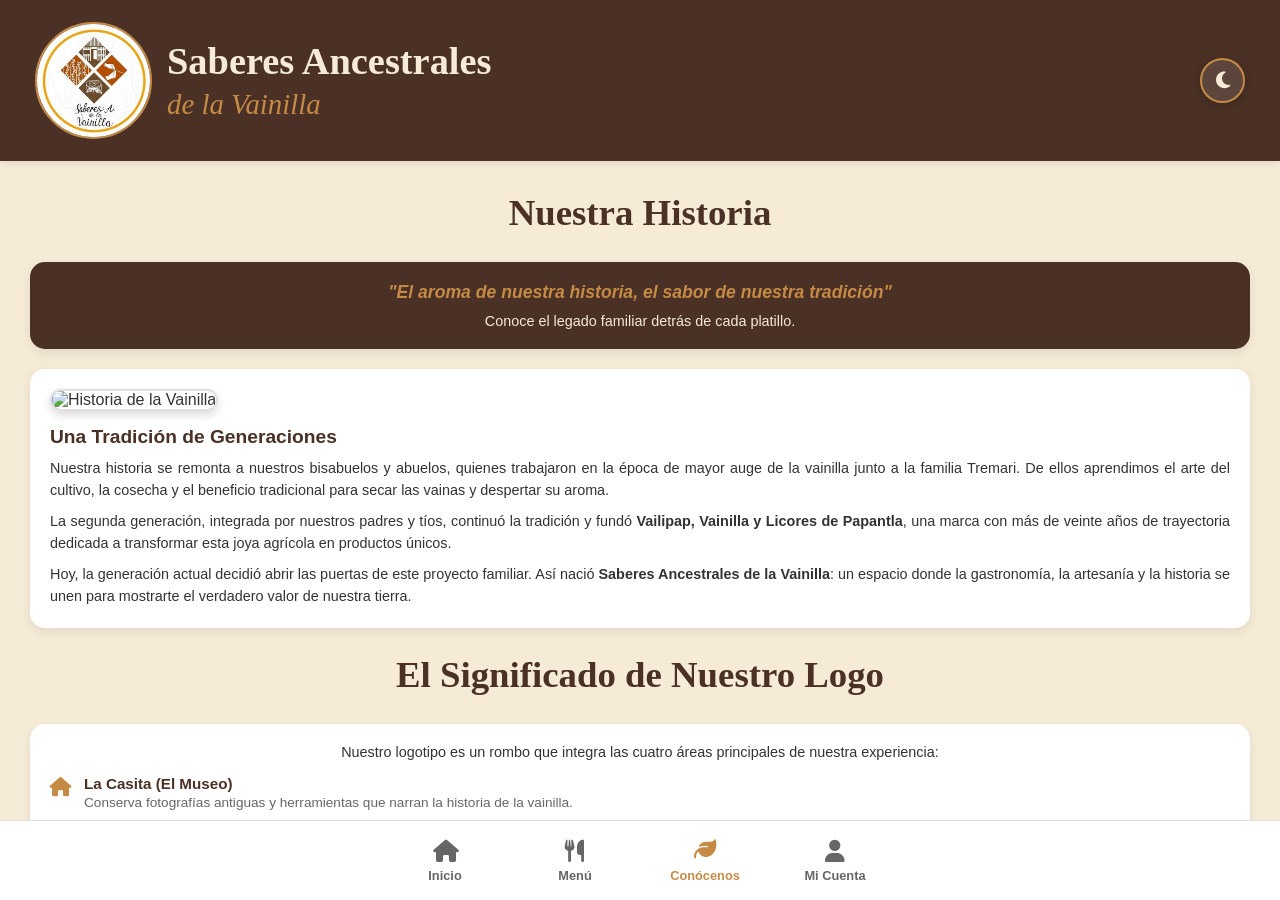
==== conocenos.html @ 45b3c68e "Update conocenos.html" ====
<!DOCTYPE html>
<html lang="es">
<head>
    <meta charset="UTF-8">
    <meta name="viewport" content="width=device-width, initial-scale=1.0, maximum-scale=1.0, user-scalable=no">
    <title>Conócenos - Saberes App</title>
    <link rel="stylesheet" href="styles.css">
    <link rel="stylesheet" href="https://cdnjs.cloudflare.com/ajax/libs/font-awesome/6.4.0/css/all.min.css">
    <style>
        /* Estilo rápido para darle sombra y mejor visibilidad a las fotos */
        .img-conocenos {
            width: 100%;
            object-fit: cover;
            border-radius: 12px;
            margin-bottom: 15px;
            box-shadow: 0 4px 10px rgba(0,0,0,0.15); /* Sombra para que resalte */
            border: 2px solid var(--border-color);
        }
    </style>
</head>
<body>
    <div class="app-container">
        <!-- CABECERA -->
        <header class="app-header">
            <div class="logo-area" onclick="window.location.href='index.html'">
                <img src="logo.png" alt="Logo" onerror="this.src='https://via.placeholder.com/75/C58B45/FFFFFF?text=S'">
                <div class="logo-texto">
                    <span class="logo-nombre">Saberes Ancestrales</span>
                    <span class="logo-slogan">de la Vainilla</span>
                </div>
            </div>
            <div class="header-actions">
                <button class="icon-btn" onclick="toggleTheme()" id="theme-btn"><i class="fa-solid fa-moon"></i></button>
            </div>
        </header>

        <!-- CONTENIDO -->
        <main class="app-content">
            <h2 class="section-title">Nuestra Historia</h2>
            
            <!-- SECCIÓN 1: INTRO Y SLOGAN -->
            <div class="info-card" style="margin-bottom: 20px; text-align: center; background: var(--cafe); color: var(--crema);">
                <h3 style="color: var(--dorado); font-style: italic; font-size: 1.1rem; margin-bottom: 10px;">"El aroma de nuestra historia, el sabor de nuestra tradición"</h3>
                <p style="font-size: 0.9rem;">Conoce el legado familiar detrás de cada platillo.</p>
            </div>

            <!-- SECCIÓN 2: HISTORIA FAMILIAR -->
            <div class="info-card" style="margin-bottom: 20px;">
                <!-- Imagen un poco más alta (200px) y con sombra -->
                <img src="https://encrypted-tbn0.gstatic.com/images?q=tbn:ANd9GcQwzfvdLH1TzBTT8ViwcJU6wkN2vRgZNaHvNCVM7sRlFg&s=10" alt="Historia de la Vainilla" class="img-conocenos" style="height: 200px;">
                <h3 style="font-size: 1.2rem;">Una Tradición de Generaciones</h3>
                <p style="margin-bottom: 10px; text-align: justify; font-size: 0.9rem; line-height: 1.5;">Nuestra historia se remonta a nuestros bisabuelos y abuelos, quienes trabajaron en la época de mayor auge de la vainilla junto a la familia Tremari. De ellos aprendimos el arte del cultivo, la cosecha y el beneficio tradicional para secar las vainas y despertar su aroma.</p>
                <p style="margin-bottom: 10px; text-align: justify; font-size: 0.9rem; line-height: 1.5;">La segunda generación, integrada por nuestros padres y tíos, continuó la tradición y fundó <strong>Vailipap, Vainilla y Licores de Papantla</strong>, una marca con más de veinte años de trayectoria dedicada a transformar esta joya agrícola en productos únicos.</p>
                <p style="text-align: justify; font-size: 0.9rem; line-height: 1.5;">Hoy, la generación actual decidió abrir las puertas de este proyecto familiar. Así nació <strong>Saberes Ancestrales de la Vainilla</strong>: un espacio donde la gastronomía, la artesanía y la historia se unen para mostrarte el verdadero valor de nuestra tierra.</p>
            </div>

            <!-- SECCIÓN 3: SIGNIFICADO DEL LOGO -->
            <h2 class="section-title" style="margin-top: 25px;">El Significado de Nuestro Logo</h2>
            <div class="info-card" style="margin-bottom: 25px;">
                <p style="margin-bottom: 15px; text-align: center; font-size: 0.9rem;">Nuestro logotipo es un rombo que integra las cuatro áreas principales de nuestra experiencia:</p>
                
                <div style="display: flex; align-items: flex-start; gap: 12px; margin-bottom: 15px;">
                    <i class="fa-solid fa-house" style="color: var(--dorado); font-size: 1.2rem; margin-top: 3px;"></i>
                    <div>
                        <strong style="color: var(--cafe); font-size: 0.95rem;">La Casita (El Museo)</strong>
                        <p style="font-size: 0.85rem; color: var(--texto-muted); line-height: 1.4;">Conserva fotografías antiguas y herramientas que narran la historia de la vainilla.</p>
                    </div>
                </div>

                <div style="display: flex; align-items: flex-start; gap: 12px; margin-bottom: 15px;">
                    <i class="fa-solid fa-hands" style="color: var(--dorado); font-size: 1.2rem; margin-top: 3px;"></i>
                    <div>
                        <strong style="color: var(--cafe); font-size: 0.95rem;">Las Manos (Los Talleres)</strong>
                        <p style="font-size: 0.85rem; color: var(--texto-muted); line-height: 1.4;">Representan el trabajo artesanal y la transmisión de conocimientos.</p>
                    </div>
                </div>

                <div style="display: flex; align-items: flex-start; gap: 12px; margin-bottom: 15px;">
                    <i class="fa-solid fa-fire" style="color: var(--dorado); font-size: 1.2rem; margin-top: 3px;"></i>
                    <div>
                        <strong style="color: var(--cafe); font-size: 0.95rem;">El Fogón (La Cocina)</strong>
                        <p style="font-size: 0.85rem; color: var(--texto-muted); line-height: 1.4;">Simboliza la unión de la gastronomía y la tradición.</p>
                    </div>
                </div>

                <div style="display: flex; align-items: flex-start; gap: 12px;">
                    <i class="fa-solid fa-leaf" style="color: var(--dorado); font-size: 1.2rem; margin-top: 3px;"></i>
                    <div>
                        <strong style="color: var(--cafe); font-size: 0.95rem;">Las Guías (Los Sembradíos)</strong>
                        <p style="font-size: 0.85rem; color: var(--texto-muted); line-height: 1.4;">El origen de todo: el cultivo y los conocimientos agrícolas heredados.</p>
                    </div>
                </div>
            </div>

            <!-- SECCIÓN 4: SUCURSALES Y MAPAS -->
            <h2 class="section-title" style="margin-top: 25px;">Visítanos</h2>
            <p style="text-align: center; margin-bottom: 20px; font-size: 0.9rem; color: var(--texto-muted);">Toca el botón para ver la ubicación exacta en Google Maps.</p>

            <!-- Sucursal 1: Centro Turístico -->
            <div class="info-card" style="margin-bottom: 20px; border-left: 5px solid var(--dorado); padding: 15px;">
                <h3 style="font-size: 1.1rem; margin-bottom: 10px;"><i class="fa-solid fa-tree" style="color: var(--verde);"></i> Centro Turístico</h3>
                <!-- Imagen más alta (160px) -->
                <img src="https://img.restaurantguru.com/r085-design-Centro-Turistico-Saberes-Ancestrales-de-la-Vainilla-2022-09.jpg" alt="Centro Turístico" class="img-conocenos" style="height: 160px;">
                <p style="margin: 0 0 15px 0; font-size: 0.85rem; line-height: 1.4;">Aquí encontrarás los sembradíos demostrativos, el museo histórico, los talleres artesanales y un hermoso mirador.</p>
                
                <a href="https://maps.app.goo.gl/7oVFk2wfuPodurtj6" target="_blank" rel="noopener noreferrer" class="btn btn-primary full-width" style="text-decoration: none; display: flex; justify-content: center; align-items: center; gap: 8px; font-size: 0.9rem; padding: 10px;">
                    <i class="fa-solid fa-location-dot"></i> Abrir en Google Maps
                </a>
            </div>

            <!-- Sucursal 2: Restaurante -->
            <div class="info-card" style="margin-bottom: 20px; border-left: 5px solid var(--dorado); padding: 15px;">
                <h3 style="font-size: 1.1rem; margin-bottom: 10px;"><i class="fa-solid fa-utensils" style="color: var(--dorado);"></i> Restaurante</h3>
                <!-- Imagen más alta (160px) -->
                <img src="https://encrypted-tbn0.gstatic.com/images?q=tbn:ANd9GcS_yNnZ3Bwen6vySOdE4tG2aaPSbmkBBdI9GcRNLlF7XfSuHzixDFV2ieHK&s=10" alt="Restaurante" class="img-conocenos" style="height: 160px;">
                <p style="margin: 0 0 15px 0; font-size: 0.85rem; line-height: 1.4;">El lugar perfecto para disfrutar de nuestra gastronomía tradicional elaborada con la vainilla que cultivamos en casa.</p>
                
                <a href="https://maps.app.goo.gl/7oVFk2wfuPodurtj6" target="_blank" rel="noopener noreferrer" class="btn btn-secondary full-width" style="text-decoration: none; display: flex; justify-content: center; align-items: center; gap: 8px; font-size: 0.9rem; padding: 10px;">
                    <i class="fa-solid fa-map-location-dot"></i> Abrir en Google Maps
                </a>
            </div>

        </main>

        <!-- NAVEGACIÓN INFERIOR -->
        <nav class="bottom-nav">
            <a href="index.html" class="nav-item"><span class="icon"><i class="fa-solid fa-house"></i></span><span class="label">Inicio</span></a>
            <a href="menu.html" class="nav-item"><span class="icon"><i class="fa-solid fa-utensils"></i></span><span class="label">Menú</span></a>
            <a href="conocenos.html" class="nav-item active"><span class="icon"><i class="fa-solid fa-leaf"></i></span><span class="label">Conócenos</span></a>
            <a href="login.html" class="nav-item"><span class="icon"><i class="fa-solid fa-user"></i></span><span class="label">Mi Cuenta</span></a>
        </nav>
    </div>
    
    <script src="app.js"></script>
</body>
</html>
---- styles.css ----
/* =========================================
   RESTAURANTE APP — ESTILOS RESPONSIVOS
   Compatible: Celular / Tablet / Laptop / PC
   ========================================= */

/* =========================================
   1. VARIABLES
   ========================================= */
:root {
    /* ---------- 🎨 COLORES ---------- */
    --bg-body:      #e5e5e5;
    --bg-app:       #F5EBD7;
    --bg-card:      #FFFFFF;
    --texto-main:   #333333;
    --texto-muted:  #666666;
    --cafe:         #4A3025;
    --crema:        #F5EBD7;
    --verde:        #7A8B52;
    --dorado:       #C58B45;
    --border-color: #e0e0e0;
    --shadow:       0 4px 12px rgba(0,0,0,0.08);

    /* =========================================
       🖼️ TAMAÑOS DEL LOGO (+150%)
       ========================================= */
    --logo-celular:         75px;  
    --logo-tablet:          98px;  
    --logo-laptop:          117px; 
    --logo-pantalla-grande: 135px; 

    /* ---------- 📏 MEDIDAS GLOBALES ---------- */
    --app-padding:   20px;
    --nav-height:    70px;
    --radius:        15px;
    --radius-grande: 20px;
}

body.dark-mode {
    /* Fondo general de la app: Un café casi negro, muy elegante */
    --bg-app:       #12100E; 
    
    /* Fondo de las tarjetas y modales: Café oscuro para resaltar */
    --bg-card:      #1F1916; 
    
    /* Texto principal: El color crema de tu marca para que resalte perfecto */
    --texto-main:   #F5EBD7; 
    
    /* Texto secundario (descripciones, textos pequeños): Un tono más apagado pero visible */
    --texto-muted:  #A39A91; 
    
    /* Cabecera superior y botones: Café oscuro */
    --cafe:         #2D211A; 
    
    /* Texto de la cabecera (Logo, Slogan, Iconos): Crema brillante para que se lea perfecto */
    --crema:        #F5EBD7; 
    
    /* Bordes: Sutilmente oscuros */
    --border-color: #3A2F29; 
    
    /* Sombra: Más pronunciada para dar profundidad en modo oscuro */
    --shadow:       0 4px 12px rgba(0,0,0,0.5);
}

/* =========================================
   2. RESET Y ESTRUCTURA
   ========================================= */
* {
    margin: 0;
    padding: 0;
    box-sizing: border-box;
    font-family: -apple-system, BlinkMacSystemFont, 'Segoe UI', Roboto, sans-serif;
    -webkit-tap-highlight-color: transparent;
}

html { height: 100%; }

body {
    background-color: var(--bg-body);
    display: flex;
    justify-content: center;
    height: 100vh;
    height: 100dvh;
    overflow: hidden;
    transition: background-color 0.3s;
}

.app-container {
    width: 100%;
    max-width: 100%;
    height: 100%;
    background-color: var(--bg-app);
    display: flex;
    flex-direction: column;
    position: relative;
    color: var(--texto-main);
    transition: background-color 0.3s, color 0.3s;
}

/* =========================================
   3. CABECERA (APP BAR)
   ========================================= */
.app-header {
    display: flex;
    justify-content: space-between;
    align-items: center;
    padding: 15px 20px;
    background-color: var(--cafe);
    color: var(--crema);
    z-index: 10;
    box-shadow: 0 2px 8px rgba(0,0,0,0.1);
}

.logo-area {
    display: flex;
    align-items: center;
    gap: 15px;
    cursor: pointer;
}

.logo-area img {
    width:  var(--logo-celular);
    height: var(--logo-celular);
    border-radius: 50%;
    border: 2px solid var(--dorado);
    background: white;
    object-fit: cover;
    transition: width 0.3s ease, height 0.3s ease;
}

/* =========================================
   TEXTO DEL LOGO AL 120% (Corregido)
   ========================================= */
.logo-nombre {
    font-family: Georgia, serif;
    font-size: 1.68rem !important; /* Aumento del 120% */
    font-weight: bold !important;
    color: var(--crema) !important;
    line-height: 1.1 !important;
    display: block !important;
}

.logo-slogan {
    font-family: Georgia, serif;
    font-style: italic;
    font-size: 1.2rem !important; /* Aumento del 120% */
    color: var(--dorado) !important;
    margin-top: 5px;
    display: block !important;
}

/* Ajustes para pantallas grandes (PC) */
@media (min-width: 1024px) {
    .logo-nombre { font-size: 2.4rem !important; } 
    .logo-slogan { font-size: 1.8rem !important; }
}
/* =========================================
   4. CONTENIDO
   ========================================= */
.app-content {
    flex: 1;
    overflow-y: auto;
    overflow-x: hidden;
    padding: var(--app-padding);
    padding-bottom: calc(var(--nav-height) + 20px);
    -webkit-overflow-scrolling: touch;
    overscroll-behavior: contain;
}

.section-title {
    font-family: Georgia, serif;
    font-size: 1.8rem;
    margin-bottom: 20px;
    color: var(--cafe);
    text-align: center;
}

/* =========================================
   5. HERO (INICIO) - IMAGEN CORREGIDA
   ========================================= */
.hero-app {
    background-image:
        linear-gradient(rgba(74, 48, 37, 0.9), rgba(74, 48, 37, 0.9)),
        url('https://jardindelzen.com/wp-content/uploads/2016/12/vainilla-1024x768.jpg'); /* URL corregida sin espacios */
    background-size: cover;
    background-position: center;
    border-radius: var(--radius-grande);
    padding: 40px 20px;
    text-align: center;
    color: white;
    margin-bottom: 20px;
}

.hero-app h1 {
    font-family: Georgia, serif;
    font-size: 1.6rem;
    margin-bottom: 10px;
    color: var(--crema);
}

.hero-app p { color: var(--dorado); margin-bottom: 20px; font-size: 0.95rem; }

.info-card {
    background: var(--bg-card);
    padding: 20px;
    border-radius: var(--radius);
    box-shadow: var(--shadow);
}
.info-card h3 { color: var(--cafe); margin-bottom: 10px; }

/* =========================================
   6. MENÚ Y TARJETAS
   ========================================= */
.filtros-scroll {
    display: flex;
    gap: 10px;
    overflow-x: auto;
    padding-bottom: 15px;
    margin-bottom: 15px;
    scrollbar-width: none;
}
.filtros-scroll::-webkit-scrollbar { display: none; }

.chip {
    padding: 8px 16px;
    border-radius: 20px;
    border: 1px solid var(--border-color);
    background: var(--bg-card);
    color: var(--texto-main);
    font-weight: 600;
    white-space: nowrap;
    cursor: pointer;
    transition: 0.2s;
}
.chip.active { background: var(--dorado); color: #000; border-color: var(--dorado); }

.grid-menu { display: grid; grid-template-columns: 1fr; gap: 15px; }

.card-food {
    background: var(--bg-card);
    border-radius: var(--radius);
    overflow: hidden;
    box-shadow: var(--shadow);
    display: flex;
    flex-direction: column;
    transition: transform 0.25s ease, box-shadow 0.25s ease;
}
.card-food:hover { transform: translateY(-4px); box-shadow: 0 12px 24px rgba(0,0,0,0.12); }
.card-food img { width: 100%; height: 160px; object-fit: cover; }
.card-food-body { padding: 15px; }
.card-food-body h3 { font-size: 1.1rem; margin-bottom: 5px; color: var(--cafe); }
.card-food-body p { font-size: 0.85rem; color: var(--texto-muted); margin-bottom: 10px; }
.card-food-price { font-weight: bold; color: var(--verde); font-size: 1.2rem; margin-bottom: 10px; display: block; }

.add-btn {
    width: 100%;
    padding: 10px;
    background: var(--cafe);
    color: var(--bg-app);
    border: none;
    border-radius: 10px;
    font-weight: bold;
    cursor: pointer;
    transition: 0.2s;
}
.add-btn:active { transform: scale(0.95); }

/* =========================================
   7. BOTÓN FLOTANTE
   ========================================= */
.floating-cart-btn {
    position: absolute;
    bottom: calc(var(--nav-height) + 10px);
    right: 20px;
    background: var(--dorado);
    color: #000;
    border: none;
    width: 60px;
    height: 60px;
    border-radius: 50%;
    font-size: 1.5rem;
    box-shadow: 0 4px 15px rgba(197, 139, 69, 0.4);
    cursor: pointer;
    display: flex;
    justify-content: center;
    align-items: center;
    z-index: 100;
    transition: 0.2s;
}
.floating-cart-btn:active { transform: scale(0.9); }
.floating-cart-btn span {
    position: absolute;
    top: -5px;
    right: -5px;
    background: red;
    color: white;
    font-size: 0.8rem;
    width: 22px;
    height: 22px;
    border-radius: 50%;
    display: flex;
    justify-content: center;
    align-items: center;
    font-weight: bold;
}

/* =========================================
   8. FORMULARIOS
   ========================================= */
.form-app {
    background: var(--bg-card);
    padding: 20px;
    border-radius: var(--radius);
    box-shadow: var(--shadow);
}

.input-group { margin-bottom: 15px; }
.input-group label { display: block; margin-bottom: 5px; font-size: 0.9rem; font-weight: 600; color: var(--cafe); }

.input-group input, .input-group select, .input-group textarea {
    width: 100%;
    padding: 12px;
    border: 1px solid var(--border-color);
    border-radius: 10px;
    background: var(--bg-app);
    color: var(--texto-main);
    font-size: 1rem;
    outline: none;
    transition: border 0.2s;
}
.input-group input:focus { border-color: var(--dorado); }

.row { display: flex; gap: 10px; }
.row .input-group { flex: 1; }

/* =========================================
   9. BOTONES GENERALES
   ========================================= */
.btn {
    padding: 12px 20px;
    border-radius: 30px;
    border: none;
    font-weight: bold;
    font-size: 1rem;
    cursor: pointer;
    transition: 0.2s;
    text-align: center;
}
.btn-primary { background: var(--dorado); color: #000; }
.btn-secondary { background: var(--verde); color: white; }
.full-width { width: 100%; }
.mt-10 { margin-top: 10px; }
.btn:active { transform: scale(0.95); }

/* =========================================
   10. NAVEGACIÓN INFERIOR
   ========================================= */
.bottom-nav {
    position: absolute;
    bottom: 0;
    width: 100%;
    background: var(--bg-card);
    display: flex;
    justify-content: space-around;
    align-items: center;
    padding: 10px 0;
    border-top: 1px solid var(--border-color);
    z-index: 10;
    min-height: var(--nav-height);
}

.nav-item {
    background: none;
    border: none;
    display: flex;
    flex-direction: column;
    align-items: center;
    color: var(--texto-muted);
    cursor: pointer;
    transition: 0.2s;
    width: 25%;
    text-decoration: none;
}
.nav-item .icon { font-size: 1.3rem; margin-bottom: 3px; }
.nav-item .label { font-size: 0.75rem; font-weight: 600; }
.nav-item.active { color: var(--dorado); }
.nav-item.active .icon { transform: translateY(-2px); }

/* =========================================
   11. MODALES
   ========================================= */
.modal-overlay {
    position: absolute;
    top: 0;
    left: 0;
    width: 100%;
    height: 100%;
    background: rgba(0,0,0,0.6);
    display: flex;
    justify-content: center;
    align-items: flex-end;
    z-index: 1000;
    opacity: 1;
    transition: opacity 0.3s;
}
.modal-overlay.hidden { opacity: 0; pointer-events: none; }

.modal-content {
    background: var(--bg-card);
    width: 100%;
    padding: 25px;
    border-radius: 20px 20px 0 0;
    max-height: 85%;
    overflow-y: auto;
    box-shadow: 0 -5px 20px rgba(0,0,0,0.2);
    transform: translateY(0);
    transition: transform 0.3s;
}
.modal-overlay.hidden .modal-content { transform: translateY(100%); }
.modal-content h3 { margin-bottom: 15px; color: var(--cafe); }
.hidden { display: none !important; }

/* =========================================
   12. ALERTAS
   ========================================= */
.alerta {
    padding: 15px;
    border-radius: 10px;
    margin-bottom: 15px;
    text-align: center;
    font-weight: bold;
    font-size: 0.9rem;
}
.alerta.success { background: #d4edda; color: #155724; }
.alerta.error   { background: #f8d7da; color: #721c24; }

/* =========================================
   13. CARRITO
   ========================================= */
.cart-items-list { margin-bottom: 15px; max-height: 250px; overflow-y: auto; }

.cart-item {
    display: flex;
    flex-direction: column;
    border-bottom: 1px solid var(--border-color);
    padding: 12px 0;
}
.cart-item:last-child { border-bottom: none; }

.cart-item-info {
    display: flex;
    justify-content: space-between;
    margin-bottom: 8px;
    font-size: 0.95rem;
    color: var(--texto-main);
    font-weight: 500;
}

.cart-item-controls { display: flex; align-items: center; gap: 10px; }

.qty-btn {
    background: var(--bg-app);
    border: 1px solid var(--border-color);
    color: var(--texto-main);
    width: 32px;
    height: 32px;
    border-radius: 8px;
    font-size: 0.9rem;
    font-weight: bold;
    cursor: pointer;
    display: flex;
    justify-content: center;
    align-items: center;
    transition: all 0.2s;
}
.qty-btn:active { background: var(--dorado); transform: scale(0.9); }

.qty-number { font-weight: bold; width: 24px; text-align: center; color: var(--cafe); }

.delete-btn {
    background: none;
    border: none;
    font-size: 1.1rem;
    cursor: pointer;
    margin-left: auto;
    opacity: 0.7;
    transition: opacity 0.2s;
    color: var(--texto-muted);
}
.delete-btn:hover, .delete-btn:active { opacity: 1; color: #ff4d4d; }

.btn-added { background-color: var(--verde) !important; color: white !important; }

/* =========================================
   14. PERSONALIZACIÓN
   ========================================= */
.custom-options-container { margin-bottom: 20px; }
.custom-group {
    margin-bottom: 15px;
    background: var(--bg-app);
    padding: 10px;
    border-radius: 10px;
}
.custom-group p { margin-bottom: 10px; font-size: 0.95rem; color: var(--cafe); }

.radio-label {
    display: flex;
    align-items: center;
    gap: 10px;
    margin-bottom: 8px;
    font-size: 0.9rem;
    cursor: pointer;
}
.radio-label input { accent-color: var(--dorado); width: 18px; height: 18px; }

/* =========================================
   15. CHECKOUT Y PDF
   ========================================= */
#auth-guest .btn { width: auto; padding: 10px 15px; font-size: 0.9rem; }
#auth-guest form { margin-top: 20px; }

.payment-select {
    width: 100%;
    padding: 12px;
    border-radius: 10px;
    border: 1px solid var(--border-color);
    background: var(--bg-app);
    color: var(--texto-main);
    font-size: 1rem;
    margin-bottom: 15px;
    outline: none;
}

#payment-step-card h3 { margin-bottom: 15px; color: var(--cafe); font-size: 1.2rem; }
#payment-step-card input { background: var(--bg-app); border: 1px solid var(--border-color); color: var(--texto-main); }
#ticket-modal .modal-content { text-align: center; }

#ticket-pdf-area { font-family: Arial, sans-serif; background: white; color: black; }
#ticket-pdf-area h2 { font-family: Georgia, serif; margin-bottom: 10px; }
#ticket-pdf-area p { margin: 5px 0; font-size: 14px; }
#ticket-pdf-area hr { border-top: 1px dashed #000; }
#ticket-items p { margin: 2px 0; font-size: 12px; }

body.dark-mode .icon-btn i { color: var(--dorado); }

/* =========================================
   16. 📱 TABLET (Ajustes de 150%)
   ========================================= */
@media (min-width: 600px) {
    :root { --app-padding: 25px; --nav-height: 75px; }
    
    .logo-area img { width: var(--logo-tablet); height: var(--logo-tablet); }
    .logo-texto span:first-child { font-size: 2.8rem; } /* 150% más en tablet */
    .logo-slogan { font-size: 1.8rem; }
    .app-header { padding: 18px 25px; min-height: 125px; }
    
    .grid-menu { grid-template-columns: repeat(2, 1fr); gap: 18px; }
    .hero-app { padding: 55px 30px; }
    .hero-app h1 { font-size: 1.9rem; }
    .hero-app p  { font-size: 1rem; }
    .section-title { font-size: 2rem; }
    .bottom-nav { justify-content: center; gap: 50px; padding: 12px 20px; }
    .nav-item { width: auto; min-width: 80px; }
    .nav-item .icon  { font-size: 1.4rem; }
    .nav-item .label { font-size: 0.8rem; }
    .modal-overlay { align-items: center; padding: 20px; }
    .modal-content { max-width: 600px; border-radius: var(--radius-grande); max-height: 90%; }
    .modal-overlay.hidden .modal-content { transform: translateY(20px) scale(0.95); }
}

/* =========================================
   17. 💻 LAPTOP / DESKTOP
   ========================================= */
@media (min-width: 1024px) {
    :root { --app-padding: 30px; --nav-height: 80px; }
    
    .app-container { max-width: 1400px; box-shadow: 0 0 40px rgba(0,0,0,0.15); }
    .logo-area img { width: var(--logo-laptop); height: var(--logo-laptop); }
    .logo-texto span:first-child { font-size: 3.2rem; } /* 150% más en PC */
    .logo-slogan { font-size: 2.2rem; }
    .app-header { padding: 22px 35px; min-height: 155px; }
    
    .grid-menu { grid-template-columns: repeat(3, 1fr); gap: 22px; }
    .hero-app { padding: 70px 50px; border-radius: 24px; }
    .hero-app h1 { font-size: 2.2rem; }
    .hero-app p  { font-size: 1.1rem; }
    .section-title { font-size: 2.3rem; margin-bottom: 28px; }
    .card-food img { height: 180px; }
    .filtros-scroll { justify-content: center; padding-bottom: 20px; }
    .form-app { padding: 30px; }
}

/* =========================================
   18. 🖥️ PANTALLAS MUY GRANDES
   ========================================= */
@media (min-width: 1400px) {
    :root { --app-padding: 40px; }
    
    .logo-area img { width: var(--logo-pantalla-grande); height: var(--logo-pantalla-grande); }
    .logo-texto span:first-child { font-size: 3.8rem; } 
    .logo-slogan { font-size: 2.5rem; }
    .app-header { padding: 24px 45px; min-height: 175px; }
    
    .grid-menu { grid-template-columns: repeat(4, 1fr); }
    .hero-app { padding: 80px 60px; }
    .hero-app h1 { font-size: 2.5rem; }
}

/* =========================================
   19. 📱 CELULARES PEQUEÑOS
   ========================================= */
@media (max-width: 360px) {
    :root { --logo-celular: 65px; --app-padding: 15px; }
    .logo-texto span:first-child { font-size: 1.8rem; } /* Ajuste para que no se rompa */
    .logo-slogan { font-size: 1.2rem; }
    .hero-app h1    { font-size: 1.4rem; }
    .section-title  { font-size: 1.6rem; }
}
/* =========================================
   BOTÓN DE TEMA (ICONO CIRCULAR PROFESIONAL)
   ========================================= */
.icon-btn {
    background: rgba(255, 255, 255, 0.1); /* Fondo sutil translúcido */
    border: 2px solid var(--dorado);      /* Borde dorado de la marca */
    width: 45px;
    height: 45px;
    border-radius: 50%;                   /* Hace que sea un círculo perfecto */
    display: flex;
    justify-content: center;
    align-items: center;
    cursor: pointer;
    color: var(--crema);
    font-size: 1.2rem;                    /* Tamaño del icono */
    transition: all 0.3s ease;
    box-shadow: 0 2px 8px rgba(0,0,0,0.2);
}

/* Efecto al pasar el mouse */
.icon-btn:hover {
    background: var(--dorado);
    color: var(--cafe);
    transform: rotate(20deg) scale(1.1);  /* Gira un poco y crece */
}

/* Efecto al presionar */
.icon-btn:active {
    transform: scale(0.9);
}

/* Cuando está en modo oscuro, el sol se ve dorado */
body.dark-mode .icon-btn {
    background: rgba(197, 139, 69, 0.2);
    color: var(--dorado);
}

body.dark-mode .icon-btn:hover {
    background: var(--dorado);
    color: var(--cafe);
}
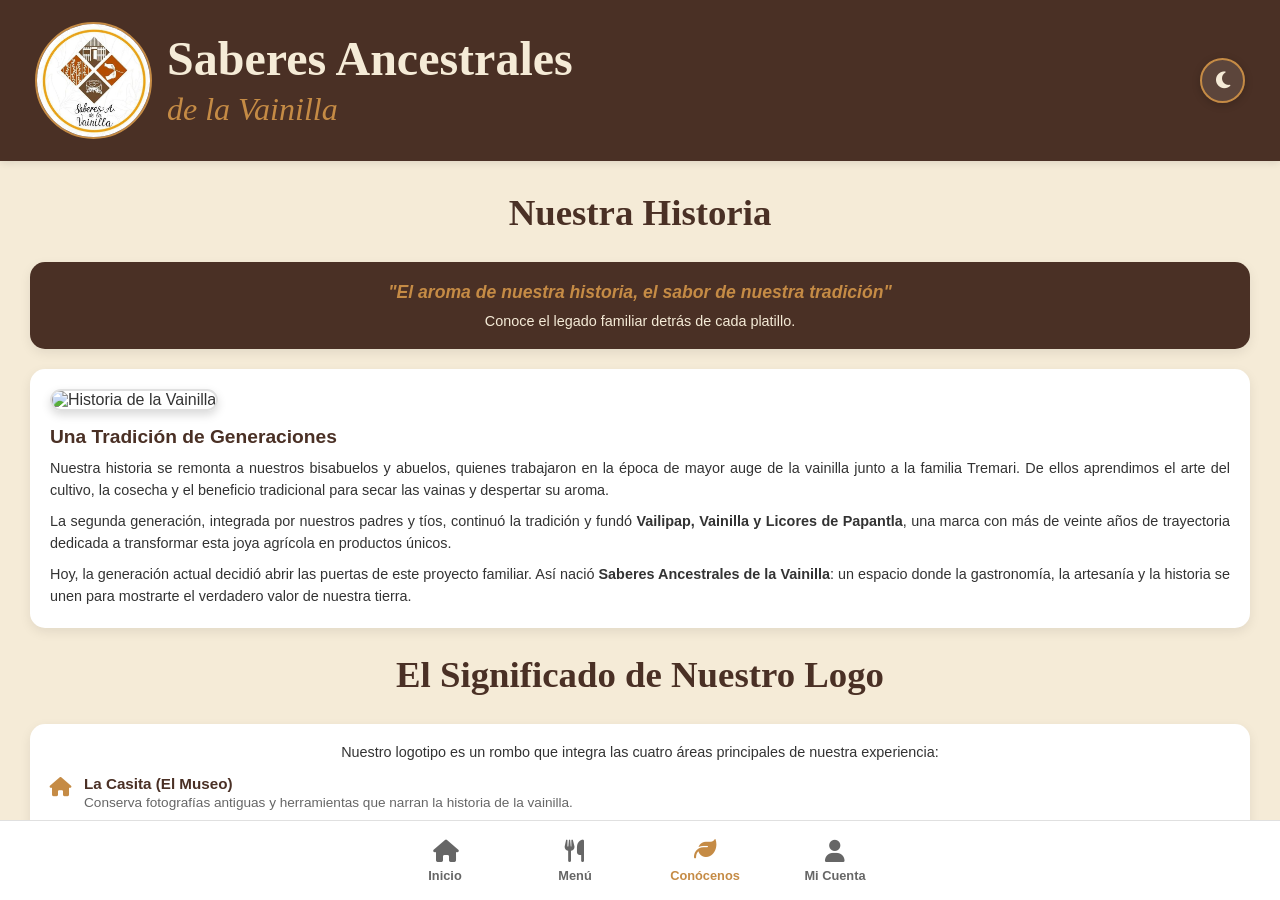
==== commit d7c90c66: "Update conocenos.html" ====
--- a/conocenos.html
+++ b/conocenos.html
@@ -7,20 +7,55 @@
     <link rel="stylesheet" href="styles.css">
     <link rel="stylesheet" href="https://cdnjs.cloudflare.com/ajax/libs/font-awesome/6.4.0/css/all.min.css">
     <style>
-        /* Estilo rápido para darle sombra y mejor visibilidad a las fotos */
         .img-conocenos {
             width: 100%;
             object-fit: cover;
             border-radius: 12px;
             margin-bottom: 15px;
-            box-shadow: 0 4px 10px rgba(0,0,0,0.15); /* Sombra para que resalte */
+            box-shadow: 0 4px 10px rgba(0,0,0,0.15);
             border: 2px solid var(--border-color);
+        }
+        /* Estilos para la lista de contacto */
+        .contact-item {
+            display: flex;
+            align-items: center;
+            text-decoration: none;
+            color: inherit;
+            padding: 15px 0;
+            border-bottom: 1px solid var(--border-color);
+        }
+        .contact-item:last-child {
+            border-bottom: none;
+        }
+        .contact-icon {
+            font-size: 1.5rem;
+            color: var(--cafe);
+            width: 40px;
+            text-align: center;
+        }
+        .contact-info {
+            flex: 1;
+            margin-left: 15px;
+        }
+        .contact-title {
+            display: block;
+            font-size: 1.1rem;
+            color: var(--texto-main);
+            font-weight: 600;
+            margin-bottom: 2px;
+        }
+        .contact-subtitle {
+            color: var(--texto-muted);
+            font-size: 0.95rem;
+        }
+        .contact-arrow {
+            color: var(--texto-muted);
+            font-size: 0.9rem;
         }
     </style>
 </head>
 <body>
     <div class="app-container">
-        <!-- CABECERA -->
         <header class="app-header">
             <div class="logo-area" onclick="window.location.href='index.html'">
                 <img src="logo.png" alt="Logo" onerror="this.src='https://via.placeholder.com/75/C58B45/FFFFFF?text=S'">
@@ -34,7 +69,6 @@
             </div>
         </header>
 
-        <!-- CONTENIDO -->
         <main class="app-content">
             <h2 class="section-title">Nuestra Historia</h2>
             
@@ -46,7 +80,6 @@
 
             <!-- SECCIÓN 2: HISTORIA FAMILIAR -->
             <div class="info-card" style="margin-bottom: 20px;">
-                <!-- Imagen un poco más alta (200px) y con sombra -->
                 <img src="https://encrypted-tbn0.gstatic.com/images?q=tbn:ANd9GcQwzfvdLH1TzBTT8ViwcJU6wkN2vRgZNaHvNCVM7sRlFg&s=10" alt="Historia de la Vainilla" class="img-conocenos" style="height: 200px;">
                 <h3 style="font-size: 1.2rem;">Una Tradición de Generaciones</h3>
                 <p style="margin-bottom: 10px; text-align: justify; font-size: 0.9rem; line-height: 1.5;">Nuestra historia se remonta a nuestros bisabuelos y abuelos, quienes trabajaron en la época de mayor auge de la vainilla junto a la familia Tremari. De ellos aprendimos el arte del cultivo, la cosecha y el beneficio tradicional para secar las vainas y despertar su aroma.</p>
@@ -92,37 +125,90 @@
                 </div>
             </div>
 
-            <!-- SECCIÓN 4: SUCURSALES Y MAPAS -->
+            <!-- SECCIÓN 4: SUCURSALES Y MAPAS (VISÍTANOS) -->
             <h2 class="section-title" style="margin-top: 25px;">Visítanos</h2>
             <p style="text-align: center; margin-bottom: 20px; font-size: 0.9rem; color: var(--texto-muted);">Toca el botón para ver la ubicación exacta en Google Maps.</p>
 
-            <!-- Sucursal 1: Centro Turístico -->
             <div class="info-card" style="margin-bottom: 20px; border-left: 5px solid var(--dorado); padding: 15px;">
                 <h3 style="font-size: 1.1rem; margin-bottom: 10px;"><i class="fa-solid fa-tree" style="color: var(--verde);"></i> Centro Turístico</h3>
-                <!-- Imagen más alta (160px) -->
                 <img src="https://img.restaurantguru.com/r085-design-Centro-Turistico-Saberes-Ancestrales-de-la-Vainilla-2022-09.jpg" alt="Centro Turístico" class="img-conocenos" style="height: 160px;">
                 <p style="margin: 0 0 15px 0; font-size: 0.85rem; line-height: 1.4;">Aquí encontrarás los sembradíos demostrativos, el museo histórico, los talleres artesanales y un hermoso mirador.</p>
-                
                 <a href="https://maps.app.goo.gl/7oVFk2wfuPodurtj6" target="_blank" rel="noopener noreferrer" class="btn btn-primary full-width" style="text-decoration: none; display: flex; justify-content: center; align-items: center; gap: 8px; font-size: 0.9rem; padding: 10px;">
                     <i class="fa-solid fa-location-dot"></i> Abrir en Google Maps
                 </a>
             </div>
 
-            <!-- Sucursal 2: Restaurante -->
             <div class="info-card" style="margin-bottom: 20px; border-left: 5px solid var(--dorado); padding: 15px;">
                 <h3 style="font-size: 1.1rem; margin-bottom: 10px;"><i class="fa-solid fa-utensils" style="color: var(--dorado);"></i> Restaurante</h3>
-                <!-- Imagen más alta (160px) -->
                 <img src="https://encrypted-tbn0.gstatic.com/images?q=tbn:ANd9GcS_yNnZ3Bwen6vySOdE4tG2aaPSbmkBBdI9GcRNLlF7XfSuHzixDFV2ieHK&s=10" alt="Restaurante" class="img-conocenos" style="height: 160px;">
                 <p style="margin: 0 0 15px 0; font-size: 0.85rem; line-height: 1.4;">El lugar perfecto para disfrutar de nuestra gastronomía tradicional elaborada con la vainilla que cultivamos en casa.</p>
-                
                 <a href="https://maps.app.goo.gl/7oVFk2wfuPodurtj6" target="_blank" rel="noopener noreferrer" class="btn btn-secondary full-width" style="text-decoration: none; display: flex; justify-content: center; align-items: center; gap: 8px; font-size: 0.9rem; padding: 10px;">
                     <i class="fa-solid fa-map-location-dot"></i> Abrir en Google Maps
                 </a>
             </div>
 
+            <!-- NUEVA SECCIÓN: ¿NECESITAS AYUDA? -->
+            <h2 class="section-title" style="margin-top: 30px;">¿Necesitas ayuda?</h2>
+            <p style="text-align: center; margin-bottom: 20px; color: var(--texto-muted); font-size: 0.95rem;">
+                Estamos para atenderte. Comunícate con nosotros.
+            </p>
+
+            <div class="info-card" style="margin-bottom: 25px; padding: 0; overflow: hidden;">
+                <!-- Foto del interior del restaurante -->
+                <img src="https://images.unsplash.com/photo-1517248135467-4c7edcad34c4?auto=format&fit=crop&q=80" alt="Interior del Restaurante" style="width:100%; height:200px; object-fit:cover; display:block;">
+                
+                <div style="padding: 15px;">
+                    <!-- Teléfono -->
+                    <a href="tel:7841150077" class="contact-item">
+                        <i class="fa-solid fa-phone contact-icon"></i>
+                        <div class="contact-info">
+                            <strong class="contact-title">Teléfono</strong>
+                            <span class="contact-subtitle">784 115 0077</span>
+                        </div>
+                        <i class="fa-solid fa-chevron-right contact-arrow"></i>
+                    </a>
+
+                    <!-- Correo -->
+                    <a href="mailto:fe_barragan@hotmail.com" class="contact-item">
+                        <i class="fa-solid fa-envelope contact-icon"></i>
+                        <div class="contact-info">
+                            <strong class="contact-title">Correo electrónico</strong>
+                            <span class="contact-subtitle">fe_barragan@hotmail.com</span>
+                        </div>
+                        <i class="fa-solid fa-chevron-right contact-arrow"></i>
+                    </a>
+
+                    <!-- Instagram -->
+                    <a href="https://instagram.com/saberesancestralesdelavainilla" target="_blank" rel="noopener noreferrer" class="contact-item">
+                        <i class="fa-brands fa-instagram contact-icon"></i>
+                        <div class="contact-info">
+                            <strong class="contact-title">Instagram</strong>
+                            <span class="contact-subtitle">@saberesancestralesdelavainilla</span>
+                        </div>
+                        <i class="fa-solid fa-chevron-right contact-arrow"></i>
+                    </a>
+
+                    <!-- Facebook -->
+                    <a href="https://facebook.com" target="_blank" rel="noopener noreferrer" class="contact-item">
+                        <i class="fa-brands fa-facebook-f contact-icon"></i>
+                        <div class="contact-info">
+                            <strong class="contact-title">Facebook</strong>
+                            <span class="contact-subtitle">Consultar página del restaurante</span>
+                        </div>
+                        <i class="fa-solid fa-chevron-right contact-arrow"></i>
+                    </a>
+                </div>
+            </div>
+
+            <!-- Botón de Contáctanos -->
+            <div style="text-align: center; margin-bottom: 30px;">
+                <a href="tel:7841150077" class="btn btn-secondary full-width" style="padding: 15px; font-size: 1.1rem; text-decoration: none; display: block; border-radius: 12px;">
+                    Contáctanos
+                </a>
+            </div>
+
         </main>
 
-        <!-- NAVEGACIÓN INFERIOR -->
         <nav class="bottom-nav">
             <a href="index.html" class="nav-item"><span class="icon"><i class="fa-solid fa-house"></i></span><span class="label">Inicio</span></a>
             <a href="menu.html" class="nav-item"><span class="icon"><i class="fa-solid fa-utensils"></i></span><span class="label">Menú</span></a>
@@ -130,7 +216,6 @@
             <a href="login.html" class="nav-item"><span class="icon"><i class="fa-solid fa-user"></i></span><span class="label">Mi Cuenta</span></a>
         </nav>
     </div>
-    
     <script src="app.js"></script>
 </body>
 </html>
--- a/styles.css
+++ b/styles.css
@@ -4,10 +4,9 @@
    ========================================= */
 
 /* =========================================
-   1. VARIABLES
+   1. VARIABLES Y COLORES
    ========================================= */
 :root {
-    /* ---------- 🎨 COLORES ---------- */
     --bg-body:      #e5e5e5;
     --bg-app:       #F5EBD7;
     --bg-card:      #FFFFFF;
@@ -20,44 +19,28 @@
     --border-color: #e0e0e0;
     --shadow:       0 4px 12px rgba(0,0,0,0.08);
 
-    /* =========================================
-       🖼️ TAMAÑOS DEL LOGO (+150%)
-       ========================================= */
+    /* Tamaños del Logo al 120% */
     --logo-celular:         75px;  
     --logo-tablet:          98px;  
     --logo-laptop:          117px; 
     --logo-pantalla-grande: 135px; 
 
-    /* ---------- 📏 MEDIDAS GLOBALES ---------- */
+    /* Medidas Globales */
     --app-padding:   20px;
     --nav-height:    70px;
     --radius:        15px;
     --radius-grande: 20px;
 }
 
+/* Modo Oscuro */
 body.dark-mode {
-    /* Fondo general de la app: Un café casi negro, muy elegante */
     --bg-app:       #12100E; 
-    
-    /* Fondo de las tarjetas y modales: Café oscuro para resaltar */
     --bg-card:      #1F1916; 
-    
-    /* Texto principal: El color crema de tu marca para que resalte perfecto */
     --texto-main:   #F5EBD7; 
-    
-    /* Texto secundario (descripciones, textos pequeños): Un tono más apagado pero visible */
     --texto-muted:  #A39A91; 
-    
-    /* Cabecera superior y botones: Café oscuro */
     --cafe:         #2D211A; 
-    
-    /* Texto de la cabecera (Logo, Slogan, Iconos): Crema brillante para que se lea perfecto */
     --crema:        #F5EBD7; 
-    
-    /* Bordes: Sutilmente oscuros */
     --border-color: #3A2F29; 
-    
-    /* Sombra: Más pronunciada para dar profundidad en modo oscuro */
     --shadow:       0 4px 12px rgba(0,0,0,0.5);
 }
 
@@ -127,12 +110,10 @@
     transition: width 0.3s ease, height 0.3s ease;
 }
 
-/* =========================================
-   TEXTO DEL LOGO AL 120% (Corregido)
-   ========================================= */
+/* Texto del Logo al 120% */
 .logo-nombre {
     font-family: Georgia, serif;
-    font-size: 1.68rem !important; /* Aumento del 120% */
+    font-size: 1.68rem !important; 
     font-weight: bold !important;
     color: var(--crema) !important;
     line-height: 1.1 !important;
@@ -142,19 +123,35 @@
 .logo-slogan {
     font-family: Georgia, serif;
     font-style: italic;
-    font-size: 1.2rem !important; /* Aumento del 120% */
+    font-size: 1.2rem !important; 
     color: var(--dorado) !important;
     margin-top: 5px;
     display: block !important;
 }
 
-/* Ajustes para pantallas grandes (PC) */
-@media (min-width: 1024px) {
-    .logo-nombre { font-size: 2.4rem !important; } 
-    .logo-slogan { font-size: 1.8rem !important; }
-}
-/* =========================================
-   4. CONTENIDO
+/* Botón de Tema (Luna/Sol) */
+.header-actions { display: flex; gap: 10px; }
+
+.icon-btn {
+    background: rgba(255, 255, 255, 0.1);
+    border: 2px solid var(--dorado);
+    width: 45px;
+    height: 45px;
+    border-radius: 50%;
+    display: flex;
+    justify-content: center;
+    align-items: center;
+    cursor: pointer;
+    color: var(--crema);
+    font-size: 1.2rem;
+    transition: all 0.3s ease;
+    box-shadow: 0 2px 8px rgba(0,0,0,0.2);
+}
+.icon-btn:hover { background: var(--dorado); color: var(--cafe); transform: rotate(20deg) scale(1.1); }
+.icon-btn:active { transform: scale(0.9); }
+
+/* =========================================
+   4. CONTENIDO GENERAL
    ========================================= */
 .app-content {
     flex: 1;
@@ -175,12 +172,12 @@
 }
 
 /* =========================================
-   5. HERO (INICIO) - IMAGEN CORREGIDA
+   5. HERO (INICIO)
    ========================================= */
 .hero-app {
     background-image:
         linear-gradient(rgba(74, 48, 37, 0.9), rgba(74, 48, 37, 0.9)),
-        url('https://jardindelzen.com/wp-content/uploads/2016/12/vainilla-1024x768.jpg'); /* URL corregida sin espacios */
+        url('https://jardindelzen.com/wp-content/uploads/2016/12/vainilla-1024x768.jpg');
     background-size: cover;
     background-position: center;
     border-radius: var(--radius-grande);
@@ -190,13 +187,7 @@
     margin-bottom: 20px;
 }
 
-.hero-app h1 {
-    font-family: Georgia, serif;
-    font-size: 1.6rem;
-    margin-bottom: 10px;
-    color: var(--crema);
-}
-
+.hero-app h1 { font-family: Georgia, serif; font-size: 1.6rem; margin-bottom: 10px; color: var(--crema); }
 .hero-app p { color: var(--dorado); margin-bottom: 20px; font-size: 0.95rem; }
 
 .info-card {
@@ -265,7 +256,7 @@
 .add-btn:active { transform: scale(0.95); }
 
 /* =========================================
-   7. BOTÓN FLOTANTE
+   7. BOTÓN FLOTANTE CARRITO
    ========================================= */
 .floating-cart-btn {
     position: absolute;
@@ -304,7 +295,7 @@
 }
 
 /* =========================================
-   8. FORMULARIOS
+   8. FORMULARIOS GENERALES
    ========================================= */
 .form-app {
     background: var(--bg-card);
@@ -491,7 +482,7 @@
 .btn-added { background-color: var(--verde) !important; color: white !important; }
 
 /* =========================================
-   14. PERSONALIZACIÓN
+   14. PERSONALIZACIÓN (RADIOS)
    ========================================= */
 .custom-options-container { margin-bottom: 20px; }
 .custom-group {
@@ -540,17 +531,191 @@
 #ticket-pdf-area hr { border-top: 1px dashed #000; }
 #ticket-items p { margin: 2px 0; font-size: 12px; }
 
-body.dark-mode .icon-btn i { color: var(--dorado); }
-
-/* =========================================
-   16. 📱 TABLET (Ajustes de 150%)
+/* =========================================
+   16. DISEÑO EXCLUSIVO DEL LOGIN (ESTILO TARJETAS)
+   ========================================= */
+#auth-initial-view {
+    display: flex;
+    flex-direction: column;
+    gap: 25px; /* Separación entre tarjetas */
+    padding: 20px 10px;
+    max-width: 450px;
+    margin: 0 auto; /* Centrado horizontal */
+}
+
+/* Tarjeta Café (¿Eres nuevo?) */
+.auth-card-brown {
+    background-color: #7A5B43;
+    border-radius: 20px;
+    padding: 35px 25px;
+    text-align: center;
+    color: #FFFFFF;
+    box-shadow: 0 8px 20px rgba(0,0,0,0.15);
+}
+.auth-card-brown h3 {
+    font-family: Georgia, serif;
+    font-size: 1.8rem;
+    margin-bottom: 10px;
+    color: #FFFFFF !important;
+}
+.auth-card-brown p {
+    font-size: 1rem;
+    margin-bottom: 25px;
+    color: #E0D5C1;
+    line-height: 1.4;
+}
+.auth-icon-circle {
+    width: 50px;
+    height: 50px;
+    background: transparent;
+    border-radius: 50%;
+    display: flex;
+    justify-content: center;
+    align-items: center;
+    margin: 0 auto 15px auto;
+    font-size: 1.8rem;
+    color: #FFFFFF;
+}
+.btn-auth-cream {
+    background-color: #F5EBD7;
+    color: #4A3025;
+    border: none;
+    border-radius: 12px;
+    padding: 16px;
+    width: 100%;
+    font-size: 1.1rem;
+    font-weight: bold;
+    cursor: pointer;
+    transition: 0.2s;
+}
+.btn-auth-cream:active { transform: scale(0.95); }
+
+/* Tarjeta Blanca (¿Ya tienes cuenta?) */
+.auth-card-white {
+    background-color: #FFFFFF;
+    border-radius: 20px;
+    padding: 35px 25px;
+    text-align: center;
+    border: 1px solid #D4C4B7;
+    box-shadow: 0 8px 20px rgba(0,0,0,0.05);
+}
+.auth-card-white h3 {
+    font-family: Georgia, serif;
+    font-size: 1.8rem;
+    margin-bottom: 10px;
+    color: #4A3025 !important;
+}
+.auth-card-white p {
+    font-size: 1rem;
+    margin-bottom: 25px;
+    color: #666666;
+    line-height: 1.4;
+}
+.auth-icon-circle-outline {
+    width: 50px;
+    height: 50px;
+    border: 2px solid #7A5B43;
+    border-radius: 50%;
+    display: flex;
+    justify-content: center;
+    align-items: center;
+    margin: 0 auto 15px auto;
+    font-size: 1.5rem;
+    color: #7A5B43;
+}
+.btn-auth-green {
+    background-color: #7A8B52;
+    color: #FFFFFF;
+    border: none;
+    border-radius: 12px;
+    padding: 16px;
+    width: 100%;
+    font-size: 1.1rem;
+    font-weight: bold;
+    cursor: pointer;
+    transition: 0.2s;
+}
+.btn-auth-green:active { transform: scale(0.95); }
+
+/* Contenedor de los Formularios */
+.auth-form-container {
+    background: var(--bg-card);
+    padding: 25px;
+    border-radius: 20px;
+    box-shadow: 0 4px 15px rgba(0,0,0,0.1);
+    max-width: 450px;
+    margin: 10px auto 30px auto;
+    width: 100%;
+}
+.auth-form-header {
+    display: flex;
+    align-items: center;
+    justify-content: space-between;
+    margin-bottom: 25px;
+}
+.auth-form-header h3 {
+    font-family: Georgia, serif;
+    font-size: 1.5rem;
+    color: var(--cafe);
+    margin: 0;
+}
+.btn-back {
+    background: var(--bg-app);
+    color: var(--cafe);
+    border: 1px solid var(--border-color);
+    width: 40px;
+    height: 40px;
+    border-radius: 50%;
+    cursor: pointer;
+    display: flex;
+    justify-content: center;
+    align-items: center;
+    transition: 0.2s;
+}
+.btn-back:hover { background: var(--dorado); color: #000; }
+.spacer { width: 40px; }
+
+/* =========================================
+   17. CORRECCIÓN DE TEXTO EN MODO OSCURO
+   ========================================= */
+body.dark-mode h1,
+body.dark-mode h2,
+body.dark-mode h3,
+body.dark-mode h4,
+body.dark-mode .section-title,
+body.dark-mode .info-card h3,
+body.dark-mode .card-food-body h3,
+body.dark-mode .input-group label,
+body.dark-mode .logo-nombre,
+body.dark-mode .custom-group p,
+body.dark-mode #payment-step-card h3,
+body.dark-mode .cart-item-info span {
+    color: #F5EBD7 !important;
+}
+
+body.dark-mode p,
+body.dark-mode .card-food-body p,
+body.dark-mode .info-card p {
+    color: #E0D5C1 !important;
+}
+
+body.dark-mode .auth-card-white { background-color: var(--bg-card); border-color: var(--border-color); }
+body.dark-mode .auth-card-white h3, body.dark-mode .auth-icon-circle-outline { color: var(--texto-main) !important; border-color: var(--texto-main); }
+body.dark-mode .auth-card-white p { color: var(--texto-muted) !important; }
+body.dark-mode .auth-form-header h3 { color: var(--texto-main) !important; }
+body.dark-mode .btn-back { background: var(--border-color); color: var(--texto-main); }
+
+body.dark-mode .icon-btn { background: rgba(197, 139, 69, 0.2); color: var(--dorado); }
+body.dark-mode .icon-btn:hover { background: var(--dorado); color: var(--cafe); }
+
+/* =========================================
+   18. RESPONSIVO (TABLET Y PC)
    ========================================= */
 @media (min-width: 600px) {
     :root { --app-padding: 25px; --nav-height: 75px; }
-    
     .logo-area img { width: var(--logo-tablet); height: var(--logo-tablet); }
-    .logo-texto span:first-child { font-size: 2.8rem; } /* 150% más en tablet */
-    .logo-slogan { font-size: 1.8rem; }
+    .logo-nombre { font-size: 2.4rem !important; }
+    .logo-slogan { font-size: 1.6rem !important; }
     .app-header { padding: 18px 25px; min-height: 125px; }
     
     .grid-menu { grid-template-columns: repeat(2, 1fr); gap: 18px; }
@@ -567,16 +732,12 @@
     .modal-overlay.hidden .modal-content { transform: translateY(20px) scale(0.95); }
 }
 
-/* =========================================
-   17. 💻 LAPTOP / DESKTOP
-   ========================================= */
 @media (min-width: 1024px) {
     :root { --app-padding: 30px; --nav-height: 80px; }
-    
     .app-container { max-width: 1400px; box-shadow: 0 0 40px rgba(0,0,0,0.15); }
     .logo-area img { width: var(--logo-laptop); height: var(--logo-laptop); }
-    .logo-texto span:first-child { font-size: 3.2rem; } /* 150% más en PC */
-    .logo-slogan { font-size: 2.2rem; }
+    .logo-nombre { font-size: 3rem !important; }
+    .logo-slogan { font-size: 2rem !important; }
     .app-header { padding: 22px 35px; min-height: 155px; }
     
     .grid-menu { grid-template-columns: repeat(3, 1fr); gap: 22px; }
@@ -586,18 +747,13 @@
     .section-title { font-size: 2.3rem; margin-bottom: 28px; }
     .card-food img { height: 180px; }
     .filtros-scroll { justify-content: center; padding-bottom: 20px; }
-    .form-app { padding: 30px; }
-}
-
-/* =========================================
-   18. 🖥️ PANTALLAS MUY GRANDES
-   ========================================= */
+}
+
 @media (min-width: 1400px) {
     :root { --app-padding: 40px; }
-    
     .logo-area img { width: var(--logo-pantalla-grande); height: var(--logo-pantalla-grande); }
-    .logo-texto span:first-child { font-size: 3.8rem; } 
-    .logo-slogan { font-size: 2.5rem; }
+    .logo-nombre { font-size: 3.6rem !important; } 
+    .logo-slogan { font-size: 2.4rem !important; }
     .app-header { padding: 24px 45px; min-height: 175px; }
     
     .grid-menu { grid-template-columns: repeat(4, 1fr); }
@@ -605,54 +761,10 @@
     .hero-app h1 { font-size: 2.5rem; }
 }
 
-/* =========================================
-   19. 📱 CELULARES PEQUEÑOS
-   ========================================= */
 @media (max-width: 360px) {
     :root { --logo-celular: 65px; --app-padding: 15px; }
-    .logo-texto span:first-child { font-size: 1.8rem; } /* Ajuste para que no se rompa */
-    .logo-slogan { font-size: 1.2rem; }
+    .logo-nombre { font-size: 1.4rem !important; }
+    .logo-slogan { font-size: 1rem !important; }
     .hero-app h1    { font-size: 1.4rem; }
     .section-title  { font-size: 1.6rem; }
 }
-/* =========================================
-   BOTÓN DE TEMA (ICONO CIRCULAR PROFESIONAL)
-   ========================================= */
-.icon-btn {
-    background: rgba(255, 255, 255, 0.1); /* Fondo sutil translúcido */
-    border: 2px solid var(--dorado);      /* Borde dorado de la marca */
-    width: 45px;
-    height: 45px;
-    border-radius: 50%;                   /* Hace que sea un círculo perfecto */
-    display: flex;
-    justify-content: center;
-    align-items: center;
-    cursor: pointer;
-    color: var(--crema);
-    font-size: 1.2rem;                    /* Tamaño del icono */
-    transition: all 0.3s ease;
-    box-shadow: 0 2px 8px rgba(0,0,0,0.2);
-}
-
-/* Efecto al pasar el mouse */
-.icon-btn:hover {
-    background: var(--dorado);
-    color: var(--cafe);
-    transform: rotate(20deg) scale(1.1);  /* Gira un poco y crece */
-}
-
-/* Efecto al presionar */
-.icon-btn:active {
-    transform: scale(0.9);
-}
-
-/* Cuando está en modo oscuro, el sol se ve dorado */
-body.dark-mode .icon-btn {
-    background: rgba(197, 139, 69, 0.2);
-    color: var(--dorado);
-}
-
-body.dark-mode .icon-btn:hover {
-    background: var(--dorado);
-    color: var(--cafe);
-}
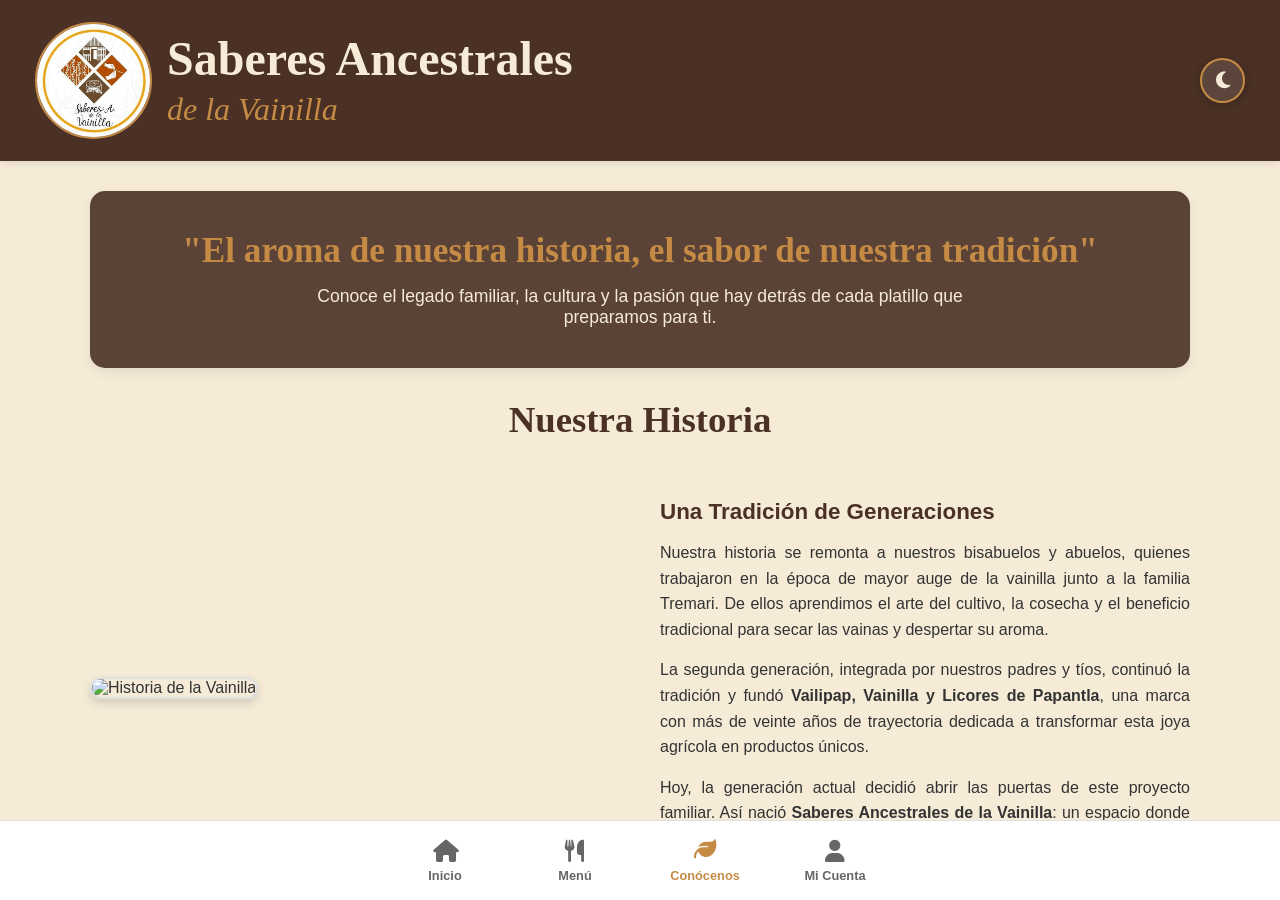
==== commit 3aecd019: "Revamp 'Conócenos' page layout and content Updated the 'conocenos.html' file with a new layout, styl" ====
--- a/conocenos.html
+++ b/conocenos.html
@@ -7,15 +7,70 @@
     <link rel="stylesheet" href="styles.css">
     <link rel="stylesheet" href="https://cdnjs.cloudflare.com/ajax/libs/font-awesome/6.4.0/css/all.min.css">
     <style>
-        .img-conocenos {
+        /* =========================================
+           ESTILOS EXCLUSIVOS PARA CONÓCENOS
+           ========================================= */
+        
+        /* Contenedor principal */
+        .conocenos-container {
+            display: flex;
+            flex-direction: column;
+            gap: 30px;
+        }
+
+        /* Imágenes responsivas y grandes */
+        .img-responsive {
             width: 100%;
+            height: 250px;
             object-fit: cover;
             border-radius: 12px;
-            margin-bottom: 15px;
             box-shadow: 0 4px 10px rgba(0,0,0,0.15);
             border: 2px solid var(--border-color);
         }
-        /* Estilos para la lista de contacto */
+
+        /* Sección de Historia (Texto e Imagen) */
+        .history-grid {
+            display: flex;
+            flex-direction: column;
+            gap: 15px;
+        }
+
+        /* Sección del Logo (4 íconos) */
+        .logo-features {
+            display: grid;
+            grid-template-columns: 1fr;
+            gap: 15px;
+            margin-top: 15px;
+        }
+        .feature-item {
+            background: var(--bg-app);
+            padding: 15px;
+            border-radius: 10px;
+            display: flex;
+            align-items: flex-start;
+            gap: 15px;
+        }
+
+        /* Sección de Mapas */
+        .visit-grid {
+            display: flex;
+            flex-direction: column;
+            gap: 20px;
+        }
+
+        /* Sección de Contacto */
+        .contact-grid {
+            display: flex;
+            flex-direction: column;
+            gap: 20px;
+            background: var(--bg-card);
+            border-radius: 15px;
+            overflow: hidden;
+            box-shadow: var(--shadow);
+        }
+        .contact-list {
+            padding: 20px;
+        }
         .contact-item {
             display: flex;
             align-items: center;
@@ -23,13 +78,19 @@
             color: inherit;
             padding: 15px 0;
             border-bottom: 1px solid var(--border-color);
+            transition: 0.2s;
+        }
+        .contact-item:hover {
+            background: var(--bg-app);
+            padding-left: 10px;
+            border-radius: 8px;
         }
         .contact-item:last-child {
             border-bottom: none;
         }
         .contact-icon {
             font-size: 1.5rem;
-            color: var(--cafe);
+            color: var(--dorado);
             width: 40px;
             text-align: center;
         }
@@ -52,10 +113,70 @@
             color: var(--texto-muted);
             font-size: 0.9rem;
         }
+
+        /* =========================================
+           DISEÑO PARA LAPTOP Y PC (min-width: 1024px)
+           ========================================= */
+        @media (min-width: 1024px) {
+            .conocenos-container {
+                max-width: 1100px;
+                margin: 0 auto; /* Centra todo el contenido */
+            }
+
+            /* Imagen de la historia más grande */
+            .img-responsive {
+                height: 400px;
+            }
+
+            /* Historia en 2 columnas (imagen izquierda, texto derecha) */
+            .history-grid {
+                flex-direction: row;
+                align-items: center;
+                gap: 40px;
+            }
+            .history-grid .img-wrapper {
+                flex: 1;
+            }
+            .history-grid .text-wrapper {
+                flex: 1;
+            }
+
+            /* El logo en 4 columnas */
+            .logo-features {
+                grid-template-columns: repeat(2, 1fr);
+                gap: 20px;
+            }
+
+            /* Los mapas lado a lado */
+            .visit-grid {
+                flex-direction: row;
+                gap: 30px;
+            }
+            .visit-grid > div {
+                flex: 1;
+            }
+
+            /* El contacto en 2 columnas (imagen izquierda, datos derecha) */
+            .contact-grid {
+                flex-direction: row;
+            }
+            .contact-grid > img {
+                width: 50%;
+                height: auto;
+                object-fit: cover;
+            }
+            .contact-list {
+                width: 50%;
+                display: flex;
+                flex-direction: column;
+                justify-content: center;
+            }
+        }
     </style>
 </head>
 <body>
     <div class="app-container">
+        <!-- CABECERA -->
         <header class="app-header">
             <div class="logo-area" onclick="window.location.href='index.html'">
                 <img src="logo.png" alt="Logo" onerror="this.src='https://via.placeholder.com/75/C58B45/FFFFFF?text=S'">
@@ -70,145 +191,155 @@
         </header>
 
         <main class="app-content">
-            <h2 class="section-title">Nuestra Historia</h2>
-            
-            <!-- SECCIÓN 1: INTRO Y SLOGAN -->
-            <div class="info-card" style="margin-bottom: 20px; text-align: center; background: var(--cafe); color: var(--crema);">
-                <h3 style="color: var(--dorado); font-style: italic; font-size: 1.1rem; margin-bottom: 10px;">"El aroma de nuestra historia, el sabor de nuestra tradición"</h3>
-                <p style="font-size: 0.9rem;">Conoce el legado familiar detrás de cada platillo.</p>
+            <div class="conocenos-container">
+                
+                <!-- SECCIÓN 1: INTRO Y SLOGAN (Banner) -->
+                <div class="info-card" style="text-align: center; background: linear-gradient(rgba(74, 48, 37, 0.9), rgba(74, 48, 37, 0.9)), url('https://images.unsplash.com/photo-1598514982205-f36b96d1e8d4'); background-size: cover; background-position: center; color: var(--crema); padding: 40px 20px;">
+                    <h1 style="font-family: Georgia, serif; font-size: 2.2rem; margin-bottom: 15px; color: var(--dorado);">"El aroma de nuestra historia, el sabor de nuestra tradición"</h1>
+                    <p style="font-size: 1.1rem; max-width: 700px; margin: 0 auto;">Conoce el legado familiar, la cultura y la pasión que hay detrás de cada platillo que preparamos para ti.</p>
+                </div>
+
+                <!-- SECCIÓN 2: HISTORIA FAMILIAR -->
+                <h2 class="section-title">Nuestra Historia</h2>
+                <div class="history-grid">
+                    <div class="img-wrapper">
+                        <img src="https://encrypted-tbn0.gstatic.com/images?q=tbn:ANd9GcQwzfvdLH1TzBTT8ViwcJU6wkN2vRgZNaHvNCVM7sRlFg&s=10" alt="Historia de la Vainilla" class="img-responsive">
+                    </div>
+                    <div class="text-wrapper">
+                        <h3 style="font-size: 1.4rem; color: var(--cafe); margin-bottom: 15px;">Una Tradición de Generaciones</h3>
+                        <p style="margin-bottom: 15px; text-align: justify; font-size: 1rem; line-height: 1.6;">Nuestra historia se remonta a nuestros bisabuelos y abuelos, quienes trabajaron en la época de mayor auge de la vainilla junto a la familia Tremari. De ellos aprendimos el arte del cultivo, la cosecha y el beneficio tradicional para secar las vainas y despertar su aroma.</p>
+                        <p style="margin-bottom: 15px; text-align: justify; font-size: 1rem; line-height: 1.6;">La segunda generación, integrada por nuestros padres y tíos, continuó la tradición y fundó <strong>Vailipap, Vainilla y Licores de Papantla</strong>, una marca con más de veinte años de trayectoria dedicada a transformar esta joya agrícola en productos únicos.</p>
+                        <p style="text-align: justify; font-size: 1rem; line-height: 1.6;">Hoy, la generación actual decidió abrir las puertas de este proyecto familiar. Así nació <strong>Saberes Ancestrales de la Vainilla</strong>: un espacio donde la gastronomía, la artesanía y la historia se unen para mostrarte el verdadero valor de nuestra tierra.</p>
+                    </div>
+                </div>
+
+                <!-- SECCIÓN 3: SIGNIFICADO DEL LOGO -->
+                <h2 class="section-title" style="margin-top: 30px;">El Significado de Nuestro Logo</h2>
+                <div class="info-card">
+                    <p style="margin-bottom: 20px; text-align: center; font-size: 1rem; color: var(--texto-muted);">Nuestro logotipo es un rombo que integra las cuatro áreas principales de nuestra experiencia. Cada símbolo representa una parte de lo que somos:</p>
+                    
+                    <div class="logo-features">
+                        <div class="feature-item">
+                            <i class="fa-solid fa-house" style="color: var(--dorado); font-size: 1.8rem;"></i>
+                            <div>
+                                <strong style="color: var(--cafe); font-size: 1.1rem; display: block; margin-bottom: 5px;">La Casita (El Museo)</strong>
+                                <p style="font-size: 0.95rem; color: var(--texto-muted); line-height: 1.4;">Conserva fotografías antiguas y herramientas que narran la historia de la vainilla.</p>
+                            </div>
+                        </div>
+
+                        <div class="feature-item">
+                            <i class="fa-solid fa-hands" style="color: var(--dorado); font-size: 1.8rem;"></i>
+                            <div>
+                                <strong style="color: var(--cafe); font-size: 1.1rem; display: block; margin-bottom: 5px;">Las Manos (Los Talleres)</strong>
+                                <p style="font-size: 0.95rem; color: var(--texto-muted); line-height: 1.4;">Representan el trabajo artesanal y la transmisión de conocimientos.</p>
+                            </div>
+                        </div>
+
+                        <div class="feature-item">
+                            <i class="fa-solid fa-fire" style="color: var(--dorado); font-size: 1.8rem;"></i>
+                            <div>
+                                <strong style="color: var(--cafe); font-size: 1.1rem; display: block; margin-bottom: 5px;">El Fogón (La Cocina)</strong>
+                                <p style="font-size: 0.95rem; color: var(--texto-muted); line-height: 1.4;">Simboliza la unión de la gastronomía y la tradición.</p>
+                            </div>
+                        </div>
+
+                        <div class="feature-item">
+                            <i class="fa-solid fa-leaf" style="color: var(--dorado); font-size: 1.8rem;"></i>
+                            <div>
+                                <strong style="color: var(--cafe); font-size: 1.1rem; display: block; margin-bottom: 5px;">Las Guías (Los Sembradíos)</strong>
+                                <p style="font-size: 0.95rem; color: var(--texto-muted); line-height: 1.4;">El origen de todo: el cultivo y los conocimientos agrícolas heredados.</p>
+                            </div>
+                        </div>
+                    </div>
+                </div>
+
+                <!-- SECCIÓN 4: SUCURSALES Y MAPAS -->
+                <h2 class="section-title" style="margin-top: 30px;">Visítanos</h2>
+                <p style="text-align: center; margin-bottom: 20px; font-size: 1rem; color: var(--texto-muted);">Te esperamos en Papantla. Toca el botón para ver la ubicación exacta en Google Maps.</p>
+
+                <div class="visit-grid">
+                    <!-- Centro Turístico -->
+                    <div class="info-card" style="border-left: 5px solid var(--dorado);">
+                        <h3 style="font-size: 1.2rem; margin-bottom: 15px;"><i class="fa-solid fa-tree" style="color: var(--verde);"></i> Centro Turístico</h3>
+                        <img src="https://img.restaurantguru.com/r085-design-Centro-Turistico-Saberes-Ancestrales-de-la-Vainilla-2022-09.jpg" alt="Centro Turístico" class="img-responsive" style="height: 220px; margin-bottom: 15px;">
+                        <p style="margin: 0 0 20px 0; font-size: 0.95rem; line-height: 1.5;">Aquí encontrarás los sembradíos demostrativos, el museo histórico, los talleres artesanales y un hermoso mirador con vista a nuestra tierra.</p>
+                        <a href="https://maps.app.goo.gl/7oVFk2wfuPodurtj6" target="_blank" rel="noopener noreferrer" class="btn btn-primary full-width" style="text-decoration: none; display: flex; justify-content: center; align-items: center; gap: 8px; font-size: 1rem; padding: 12px;">
+                            <i class="fa-solid fa-location-dot"></i> Abrir en Google Maps
+                        </a>
+                    </div>
+
+                    <!-- Restaurante -->
+                    <div class="info-card" style="border-left: 5px solid var(--dorado);">
+                        <h3 style="font-size: 1.2rem; margin-bottom: 15px;"><i class="fa-solid fa-utensils" style="color: var(--dorado);"></i> Restaurante</h3>
+                        <img src="https://encrypted-tbn0.gstatic.com/images?q=tbn:ANd9GcS_yNnZ3Bwen6vySOdE4tG2aaPSbmkBBdI9GcRNLlF7XfSuHzixDFV2ieHK&s=10" alt="Restaurante" class="img-responsive" style="height: 220px; margin-bottom: 15px;">
+                        <p style="margin: 0 0 20px 0; font-size: 0.95rem; line-height: 1.5;">El lugar perfecto para disfrutar de nuestra gastronomía tradicional. Ven a probar los platillos elaborados con la vainilla que cultivamos en casa.</p>
+                        <a href="https://maps.app.goo.gl/7oVFk2wfuPodurtj6" target="_blank" rel="noopener noreferrer" class="btn btn-secondary full-width" style="text-decoration: none; display: flex; justify-content: center; align-items: center; gap: 8px; font-size: 1rem; padding: 12px;">
+                            <i class="fa-solid fa-map-location-dot"></i> Abrir en Google Maps
+                        </a>
+                    </div>
+                </div>
+
+                <!-- SECCIÓN 5: CONTACTO -->
+                <h2 class="section-title" style="margin-top: 30px;">¿Necesitas ayuda?</h2>
+                <p style="text-align: center; margin-bottom: 20px; color: var(--texto-muted); font-size: 1rem;">
+                    Estamos para atenderte. Comunícate con nosotros.
+                </p>
+
+                <div class="contact-grid">
+                    <!-- Foto del restaurante -->
+                    <img src="https://dynamic-media-cdn.tripadvisor.com/media/photo-o/29/f5/90/c8/caption.jpg?w=1200&h=-1&s=1" alt="Interior del Restaurante">
+                    
+                    <!-- Lista de contactos -->
+                    <div class="contact-list">
+                        <a href="tel:7841150077" class="contact-item">
+                            <i class="fa-solid fa-phone contact-icon"></i>
+                            <div class="contact-info">
+                                <strong class="contact-title">Teléfono</strong>
+                                <span class="contact-subtitle">784 115 0077</span>
+                            </div>
+                            <i class="fa-solid fa-chevron-right contact-arrow"></i>
+                        </a>
+
+                        <a href="mailto:fe_barragan@hotmail.com" class="contact-item">
+                            <i class="fa-solid fa-envelope contact-icon"></i>
+                            <div class="contact-info">
+                                <strong class="contact-title">Correo electrónico</strong>
+                                <span class="contact-subtitle">fe_barragan@hotmail.com</span>
+                            </div>
+                            <i class="fa-solid fa-chevron-right contact-arrow"></i>
+                        </a>
+
+                        <a href="https://instagram.com/saberesancestralesdelavainilla" target="_blank" rel="noopener noreferrer" class="contact-item">
+                            <i class="fa-brands fa-instagram contact-icon"></i>
+                            <div class="contact-info">
+                                <strong class="contact-title">Instagram</strong>
+                                <span class="contact-subtitle">@saberesancestralesdelavainilla</span>
+                            </div>
+                            <i class="fa-solid fa-chevron-right contact-arrow"></i>
+                        </a>
+
+                        <a href="https://www.facebook.com/people/Saberes-Ancestrales-de-la-Vainilla/100065387684673/" target="_blank" rel="noopener noreferrer" class="contact-item">
+                            <i class="fa-brands fa-facebook-f contact-icon"></i>
+                            <div class="contact-info">
+                                <strong class="contact-title">Facebook</strong>
+                                <span class="contact-subtitle">Saberes Ancestrales de la Vainilla</span>
+                            </div>
+                            <i class="fa-solid fa-chevron-right contact-arrow"></i>
+                        </a>
+                    </div>
+                </div>
+
+                <!-- Botón Final -->
+                <div style="text-align: center; margin-top: 10px; margin-bottom: 30px;">
+                    <a href="tel:7841150077" class="btn btn-primary full-width" style="padding: 15px; font-size: 1.1rem; text-decoration: none; display: inline-block; border-radius: 30px; width: 100%; max-width: 400px;">
+                        <i class="fa-solid fa-phone"></i> Contáctanos Ahora
+                    </a>
+                </div>
+
             </div>
-
-            <!-- SECCIÓN 2: HISTORIA FAMILIAR -->
-            <div class="info-card" style="margin-bottom: 20px;">
-                <img src="https://encrypted-tbn0.gstatic.com/images?q=tbn:ANd9GcQwzfvdLH1TzBTT8ViwcJU6wkN2vRgZNaHvNCVM7sRlFg&s=10" alt="Historia de la Vainilla" class="img-conocenos" style="height: 200px;">
-                <h3 style="font-size: 1.2rem;">Una Tradición de Generaciones</h3>
-                <p style="margin-bottom: 10px; text-align: justify; font-size: 0.9rem; line-height: 1.5;">Nuestra historia se remonta a nuestros bisabuelos y abuelos, quienes trabajaron en la época de mayor auge de la vainilla junto a la familia Tremari. De ellos aprendimos el arte del cultivo, la cosecha y el beneficio tradicional para secar las vainas y despertar su aroma.</p>
-                <p style="margin-bottom: 10px; text-align: justify; font-size: 0.9rem; line-height: 1.5;">La segunda generación, integrada por nuestros padres y tíos, continuó la tradición y fundó <strong>Vailipap, Vainilla y Licores de Papantla</strong>, una marca con más de veinte años de trayectoria dedicada a transformar esta joya agrícola en productos únicos.</p>
-                <p style="text-align: justify; font-size: 0.9rem; line-height: 1.5;">Hoy, la generación actual decidió abrir las puertas de este proyecto familiar. Así nació <strong>Saberes Ancestrales de la Vainilla</strong>: un espacio donde la gastronomía, la artesanía y la historia se unen para mostrarte el verdadero valor de nuestra tierra.</p>
-            </div>
-
-            <!-- SECCIÓN 3: SIGNIFICADO DEL LOGO -->
-            <h2 class="section-title" style="margin-top: 25px;">El Significado de Nuestro Logo</h2>
-            <div class="info-card" style="margin-bottom: 25px;">
-                <p style="margin-bottom: 15px; text-align: center; font-size: 0.9rem;">Nuestro logotipo es un rombo que integra las cuatro áreas principales de nuestra experiencia:</p>
-                
-                <div style="display: flex; align-items: flex-start; gap: 12px; margin-bottom: 15px;">
-                    <i class="fa-solid fa-house" style="color: var(--dorado); font-size: 1.2rem; margin-top: 3px;"></i>
-                    <div>
-                        <strong style="color: var(--cafe); font-size: 0.95rem;">La Casita (El Museo)</strong>
-                        <p style="font-size: 0.85rem; color: var(--texto-muted); line-height: 1.4;">Conserva fotografías antiguas y herramientas que narran la historia de la vainilla.</p>
-                    </div>
-                </div>
-
-                <div style="display: flex; align-items: flex-start; gap: 12px; margin-bottom: 15px;">
-                    <i class="fa-solid fa-hands" style="color: var(--dorado); font-size: 1.2rem; margin-top: 3px;"></i>
-                    <div>
-                        <strong style="color: var(--cafe); font-size: 0.95rem;">Las Manos (Los Talleres)</strong>
-                        <p style="font-size: 0.85rem; color: var(--texto-muted); line-height: 1.4;">Representan el trabajo artesanal y la transmisión de conocimientos.</p>
-                    </div>
-                </div>
-
-                <div style="display: flex; align-items: flex-start; gap: 12px; margin-bottom: 15px;">
-                    <i class="fa-solid fa-fire" style="color: var(--dorado); font-size: 1.2rem; margin-top: 3px;"></i>
-                    <div>
-                        <strong style="color: var(--cafe); font-size: 0.95rem;">El Fogón (La Cocina)</strong>
-                        <p style="font-size: 0.85rem; color: var(--texto-muted); line-height: 1.4;">Simboliza la unión de la gastronomía y la tradición.</p>
-                    </div>
-                </div>
-
-                <div style="display: flex; align-items: flex-start; gap: 12px;">
-                    <i class="fa-solid fa-leaf" style="color: var(--dorado); font-size: 1.2rem; margin-top: 3px;"></i>
-                    <div>
-                        <strong style="color: var(--cafe); font-size: 0.95rem;">Las Guías (Los Sembradíos)</strong>
-                        <p style="font-size: 0.85rem; color: var(--texto-muted); line-height: 1.4;">El origen de todo: el cultivo y los conocimientos agrícolas heredados.</p>
-                    </div>
-                </div>
-            </div>
-
-            <!-- SECCIÓN 4: SUCURSALES Y MAPAS (VISÍTANOS) -->
-            <h2 class="section-title" style="margin-top: 25px;">Visítanos</h2>
-            <p style="text-align: center; margin-bottom: 20px; font-size: 0.9rem; color: var(--texto-muted);">Toca el botón para ver la ubicación exacta en Google Maps.</p>
-
-            <div class="info-card" style="margin-bottom: 20px; border-left: 5px solid var(--dorado); padding: 15px;">
-                <h3 style="font-size: 1.1rem; margin-bottom: 10px;"><i class="fa-solid fa-tree" style="color: var(--verde);"></i> Centro Turístico</h3>
-                <img src="https://img.restaurantguru.com/r085-design-Centro-Turistico-Saberes-Ancestrales-de-la-Vainilla-2022-09.jpg" alt="Centro Turístico" class="img-conocenos" style="height: 160px;">
-                <p style="margin: 0 0 15px 0; font-size: 0.85rem; line-height: 1.4;">Aquí encontrarás los sembradíos demostrativos, el museo histórico, los talleres artesanales y un hermoso mirador.</p>
-                <a href="https://maps.app.goo.gl/7oVFk2wfuPodurtj6" target="_blank" rel="noopener noreferrer" class="btn btn-primary full-width" style="text-decoration: none; display: flex; justify-content: center; align-items: center; gap: 8px; font-size: 0.9rem; padding: 10px;">
-                    <i class="fa-solid fa-location-dot"></i> Abrir en Google Maps
-                </a>
-            </div>
-
-            <div class="info-card" style="margin-bottom: 20px; border-left: 5px solid var(--dorado); padding: 15px;">
-                <h3 style="font-size: 1.1rem; margin-bottom: 10px;"><i class="fa-solid fa-utensils" style="color: var(--dorado);"></i> Restaurante</h3>
-                <img src="https://encrypted-tbn0.gstatic.com/images?q=tbn:ANd9GcS_yNnZ3Bwen6vySOdE4tG2aaPSbmkBBdI9GcRNLlF7XfSuHzixDFV2ieHK&s=10" alt="Restaurante" class="img-conocenos" style="height: 160px;">
-                <p style="margin: 0 0 15px 0; font-size: 0.85rem; line-height: 1.4;">El lugar perfecto para disfrutar de nuestra gastronomía tradicional elaborada con la vainilla que cultivamos en casa.</p>
-                <a href="https://maps.app.goo.gl/7oVFk2wfuPodurtj6" target="_blank" rel="noopener noreferrer" class="btn btn-secondary full-width" style="text-decoration: none; display: flex; justify-content: center; align-items: center; gap: 8px; font-size: 0.9rem; padding: 10px;">
-                    <i class="fa-solid fa-map-location-dot"></i> Abrir en Google Maps
-                </a>
-            </div>
-
-            <!-- NUEVA SECCIÓN: ¿NECESITAS AYUDA? -->
-            <h2 class="section-title" style="margin-top: 30px;">¿Necesitas ayuda?</h2>
-            <p style="text-align: center; margin-bottom: 20px; color: var(--texto-muted); font-size: 0.95rem;">
-                Estamos para atenderte. Comunícate con nosotros.
-            </p>
-
-            <div class="info-card" style="margin-bottom: 25px; padding: 0; overflow: hidden;">
-                <!-- Foto del interior del restaurante -->
-                <img src="https://images.unsplash.com/photo-1517248135467-4c7edcad34c4?auto=format&fit=crop&q=80" alt="Interior del Restaurante" style="width:100%; height:200px; object-fit:cover; display:block;">
-                
-                <div style="padding: 15px;">
-                    <!-- Teléfono -->
-                    <a href="tel:7841150077" class="contact-item">
-                        <i class="fa-solid fa-phone contact-icon"></i>
-                        <div class="contact-info">
-                            <strong class="contact-title">Teléfono</strong>
-                            <span class="contact-subtitle">784 115 0077</span>
-                        </div>
-                        <i class="fa-solid fa-chevron-right contact-arrow"></i>
-                    </a>
-
-                    <!-- Correo -->
-                    <a href="mailto:fe_barragan@hotmail.com" class="contact-item">
-                        <i class="fa-solid fa-envelope contact-icon"></i>
-                        <div class="contact-info">
-                            <strong class="contact-title">Correo electrónico</strong>
-                            <span class="contact-subtitle">fe_barragan@hotmail.com</span>
-                        </div>
-                        <i class="fa-solid fa-chevron-right contact-arrow"></i>
-                    </a>
-
-                    <!-- Instagram -->
-                    <a href="https://instagram.com/saberesancestralesdelavainilla" target="_blank" rel="noopener noreferrer" class="contact-item">
-                        <i class="fa-brands fa-instagram contact-icon"></i>
-                        <div class="contact-info">
-                            <strong class="contact-title">Instagram</strong>
-                            <span class="contact-subtitle">@saberesancestralesdelavainilla</span>
-                        </div>
-                        <i class="fa-solid fa-chevron-right contact-arrow"></i>
-                    </a>
-
-                    <!-- Facebook -->
-                    <a href="https://facebook.com" target="_blank" rel="noopener noreferrer" class="contact-item">
-                        <i class="fa-brands fa-facebook-f contact-icon"></i>
-                        <div class="contact-info">
-                            <strong class="contact-title">Facebook</strong>
-                            <span class="contact-subtitle">Consultar página del restaurante</span>
-                        </div>
-                        <i class="fa-solid fa-chevron-right contact-arrow"></i>
-                    </a>
-                </div>
-            </div>
-
-            <!-- Botón de Contáctanos -->
-            <div style="text-align: center; margin-bottom: 30px;">
-                <a href="tel:7841150077" class="btn btn-secondary full-width" style="padding: 15px; font-size: 1.1rem; text-decoration: none; display: block; border-radius: 12px;">
-                    Contáctanos
-                </a>
-            </div>
-
         </main>
 
+        <!-- NAVEGACIÓN INFERIOR -->
         <nav class="bottom-nav">
             <a href="index.html" class="nav-item"><span class="icon"><i class="fa-solid fa-house"></i></span><span class="label">Inicio</span></a>
             <a href="menu.html" class="nav-item"><span class="icon"><i class="fa-solid fa-utensils"></i></span><span class="label">Menú</span></a>
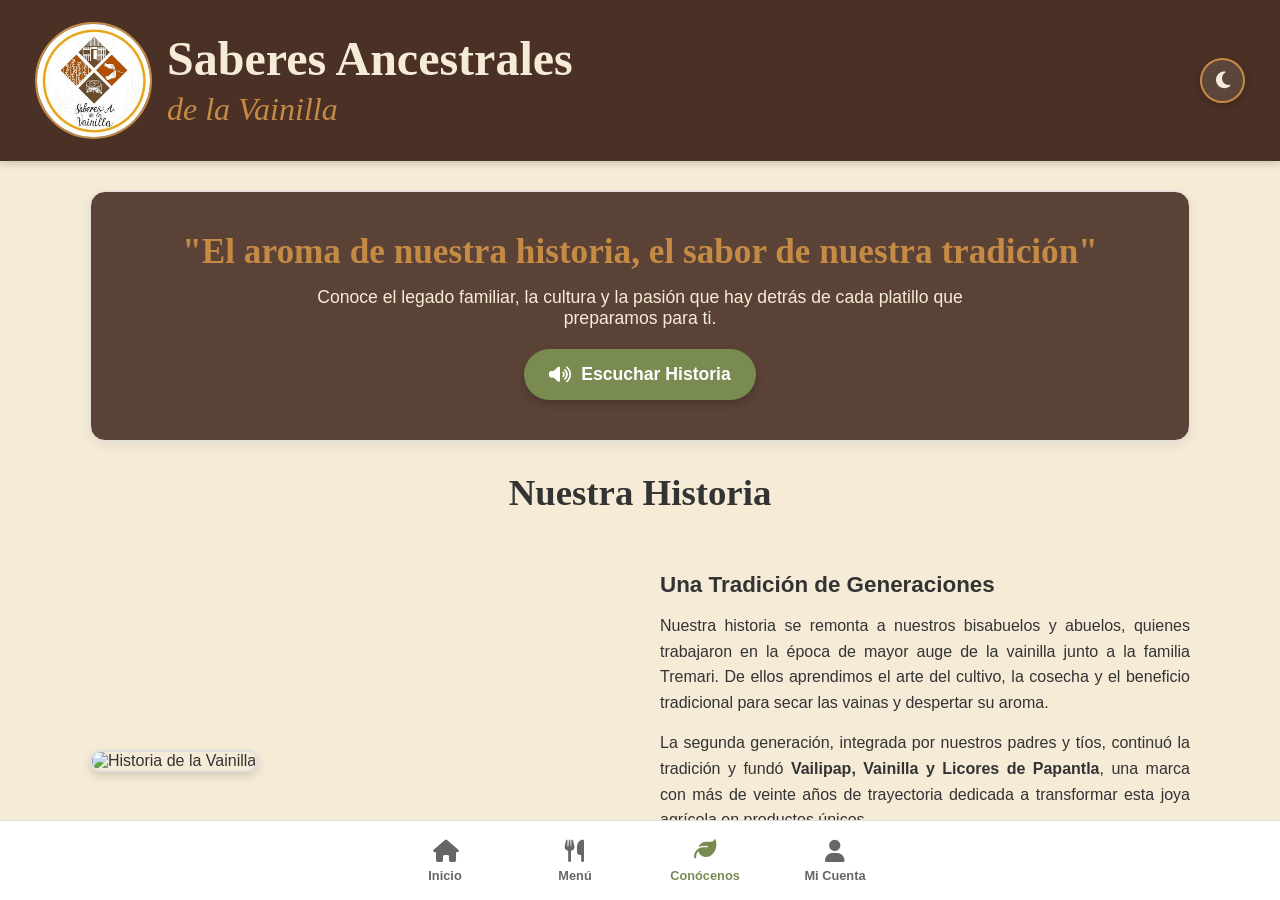
==== commit 130466cd: "Update conocenos.html" ====
--- a/conocenos.html
+++ b/conocenos.html
@@ -7,176 +7,55 @@
     <link rel="stylesheet" href="styles.css">
     <link rel="stylesheet" href="https://cdnjs.cloudflare.com/ajax/libs/font-awesome/6.4.0/css/all.min.css">
     <style>
-        /* =========================================
-           ESTILOS EXCLUSIVOS PARA CONÓCENOS
-           ========================================= */
-        
-        /* Contenedor principal */
-        .conocenos-container {
-            display: flex;
-            flex-direction: column;
-            gap: 30px;
+        .conocenos-container { display: flex; flex-direction: column; gap: 30px; }
+        .img-responsive { width: 100%; height: 250px; object-fit: cover; border-radius: 12px; box-shadow: 0 4px 10px rgba(0,0,0,0.15); border: 2px solid var(--border-color); }
+        .history-grid { display: flex; flex-direction: column; gap: 15px; }
+        .logo-features { display: grid; grid-template-columns: 1fr; gap: 15px; margin-top: 15px; }
+        .feature-item { background: var(--bg-app); padding: 15px; border-radius: 10px; display: flex; align-items: flex-start; gap: 15px; border: 1px solid var(--border-color); }
+        .visit-grid { display: flex; flex-direction: column; gap: 20px; }
+        .contact-grid { display: flex; flex-direction: column; gap: 20px; background: var(--bg-card); border-radius: 15px; overflow: hidden; box-shadow: var(--shadow); border: 1px solid var(--border-color); }
+        .contact-list { padding: 20px; }
+        .contact-item { display: flex; align-items: center; text-decoration: none; color: inherit; padding: 15px 0; border-bottom: 1px solid var(--border-color); transition: 0.2s; }
+        .contact-item:hover { background: rgba(255,255,255,0.05); border-radius: 8px; padding-left: 10px; }
+        .contact-item:last-child { border-bottom: none; }
+        .contact-icon { font-size: 1.5rem; color: var(--verde); width: 40px; text-align: center; }
+        .contact-info { flex: 1; margin-left: 15px; }
+        .contact-title { display: block; font-size: 1.1rem; color: var(--texto-main); font-weight: 600; margin-bottom: 2px; }
+        .contact-subtitle { color: var(--texto-muted); font-size: 0.95rem; }
+        .contact-arrow { color: var(--texto-muted); font-size: 0.9rem; }
+
+        /* ESTILOS DEL BOTÓN DEL NARRADOR */
+        .btn-narrador {
+            display: inline-flex; align-items: center; justify-content: center; gap: 10px;
+            background: var(--verde); color: white; border: none; padding: 15px 25px;
+            border-radius: 30px; font-size: 1.1rem; font-weight: bold; cursor: pointer;
+            transition: 0.3s; margin: 20px auto 0 auto; box-shadow: 0 4px 10px rgba(0,0,0,0.2);
         }
-
-        /* Imágenes responsivas y grandes */
-        .img-responsive {
-            width: 100%;
-            height: 250px;
-            object-fit: cover;
-            border-radius: 12px;
-            box-shadow: 0 4px 10px rgba(0,0,0,0.15);
-            border: 2px solid var(--border-color);
+        .btn-narrador:hover { background: #6a7a47; transform: translateY(-2px); }
+        .btn-narrador.playing { background: #d9534f; animation: pulse 1.5s infinite; }
+        @keyframes pulse {
+            0% { box-shadow: 0 0 0 0 rgba(217, 83, 79, 0.7); }
+            70% { box-shadow: 0 0 0 10px rgba(217, 83, 79, 0); }
+            100% { box-shadow: 0 0 0 0 rgba(217, 83, 79, 0); }
         }
 
-        /* Sección de Historia (Texto e Imagen) */
-        .history-grid {
-            display: flex;
-            flex-direction: column;
-            gap: 15px;
-        }
-
-        /* Sección del Logo (4 íconos) */
-        .logo-features {
-            display: grid;
-            grid-template-columns: 1fr;
-            gap: 15px;
-            margin-top: 15px;
-        }
-        .feature-item {
-            background: var(--bg-app);
-            padding: 15px;
-            border-radius: 10px;
-            display: flex;
-            align-items: flex-start;
-            gap: 15px;
-        }
-
-        /* Sección de Mapas */
-        .visit-grid {
-            display: flex;
-            flex-direction: column;
-            gap: 20px;
-        }
-
-        /* Sección de Contacto */
-        .contact-grid {
-            display: flex;
-            flex-direction: column;
-            gap: 20px;
-            background: var(--bg-card);
-            border-radius: 15px;
-            overflow: hidden;
-            box-shadow: var(--shadow);
-        }
-        .contact-list {
-            padding: 20px;
-        }
-        .contact-item {
-            display: flex;
-            align-items: center;
-            text-decoration: none;
-            color: inherit;
-            padding: 15px 0;
-            border-bottom: 1px solid var(--border-color);
-            transition: 0.2s;
-        }
-        .contact-item:hover {
-            background: var(--bg-app);
-            padding-left: 10px;
-            border-radius: 8px;
-        }
-        .contact-item:last-child {
-            border-bottom: none;
-        }
-        .contact-icon {
-            font-size: 1.5rem;
-            color: var(--dorado);
-            width: 40px;
-            text-align: center;
-        }
-        .contact-info {
-            flex: 1;
-            margin-left: 15px;
-        }
-        .contact-title {
-            display: block;
-            font-size: 1.1rem;
-            color: var(--texto-main);
-            font-weight: 600;
-            margin-bottom: 2px;
-        }
-        .contact-subtitle {
-            color: var(--texto-muted);
-            font-size: 0.95rem;
-        }
-        .contact-arrow {
-            color: var(--texto-muted);
-            font-size: 0.9rem;
-        }
-
-        /* =========================================
-           DISEÑO PARA LAPTOP Y PC (min-width: 1024px)
-           ========================================= */
         @media (min-width: 1024px) {
-            .conocenos-container {
-                max-width: 1100px;
-                margin: 0 auto; /* Centra todo el contenido */
-            }
-
-            /* Imagen de la historia más grande */
-            .img-responsive {
-                height: 400px;
-            }
-
-            /* Historia en 2 columnas (imagen izquierda, texto derecha) */
-            .history-grid {
-                flex-direction: row;
-                align-items: center;
-                gap: 40px;
-            }
-            .history-grid .img-wrapper {
-                flex: 1;
-            }
-            .history-grid .text-wrapper {
-                flex: 1;
-            }
-
-            /* El logo en 4 columnas */
-            .logo-features {
-                grid-template-columns: repeat(2, 1fr);
-                gap: 20px;
-            }
-
-            /* Los mapas lado a lado */
-            .visit-grid {
-                flex-direction: row;
-                gap: 30px;
-            }
-            .visit-grid > div {
-                flex: 1;
-            }
-
-            /* El contacto en 2 columnas (imagen izquierda, datos derecha) */
-            .contact-grid {
-                flex-direction: row;
-            }
-            .contact-grid > img {
-                width: 50%;
-                height: auto;
-                object-fit: cover;
-            }
-            .contact-list {
-                width: 50%;
-                display: flex;
-                flex-direction: column;
-                justify-content: center;
-            }
+            .conocenos-container { max-width: 1100px; margin: 0 auto; }
+            .img-responsive { height: 400px; }
+            .history-grid { flex-direction: row; align-items: center; gap: 40px; }
+            .history-grid .img-wrapper { flex: 1; }
+            .history-grid .text-wrapper { flex: 1; }
+            .logo-features { grid-template-columns: repeat(2, 1fr); gap: 20px; }
+            .visit-grid { flex-direction: row; gap: 30px; }
+            .visit-grid > div { flex: 1; }
+            .contact-grid { flex-direction: row; }
+            .contact-grid > img { width: 50%; height: auto; object-fit: cover; }
+            .contact-list { width: 50%; display: flex; flex-direction: column; justify-content: center; }
         }
     </style>
 </head>
 <body>
     <div class="app-container">
-        <!-- CABECERA -->
         <header class="app-header">
             <div class="logo-area" onclick="window.location.href='index.html'">
                 <img src="logo.png" alt="Logo" onerror="this.src='https://via.placeholder.com/75/C58B45/FFFFFF?text=S'">
@@ -193,20 +72,29 @@
         <main class="app-content">
             <div class="conocenos-container">
                 
-                <!-- SECCIÓN 1: INTRO Y SLOGAN (Banner) -->
+                <!-- SECCIÓN 1: INTRO Y SLOGAN CON BOTÓN DE NARRADOR -->
                 <div class="info-card" style="text-align: center; background: linear-gradient(rgba(74, 48, 37, 0.9), rgba(74, 48, 37, 0.9)), url('https://images.unsplash.com/photo-1598514982205-f36b96d1e8d4'); background-size: cover; background-position: center; color: var(--crema); padding: 40px 20px;">
                     <h1 style="font-family: Georgia, serif; font-size: 2.2rem; margin-bottom: 15px; color: var(--dorado);">"El aroma de nuestra historia, el sabor de nuestra tradición"</h1>
                     <p style="font-size: 1.1rem; max-width: 700px; margin: 0 auto;">Conoce el legado familiar, la cultura y la pasión que hay detrás de cada platillo que preparamos para ti.</p>
-                </div>
-
-                <!-- SECCIÓN 2: HISTORIA FAMILIAR -->
+                    
+                    <button id="btn-narrador" class="btn-narrador" onclick="controlarNarrador()">
+                        <i class="fa-solid fa-volume-high"></i> Escuchar Historia
+                    </button>
+                </div>
+
+                <!-- SECCIÓN 2: HISTORIA FAMILIAR CON TEXTO OCULTO PARA EL NARRADOR -->
                 <h2 class="section-title">Nuestra Historia</h2>
+                
+                <div id="texto-narracion" style="display: none;">
+    Nuestra historia... se remonta a nuestros bisabuelos y abuelos, quienes trabajaron en la época de mayor auge de la vainilla junto a la familia Tremari. De ellos aprendimos el arte del cultivo, la cosecha... y el beneficio tradicional para secar las vainas y despertar su aroma. La segunda generación, integrada por nuestros padres y tíos, continuó la tradición y fundó Vailipap... Vainilla y Licores de Papantla, una marca con más de veinte años de trayectoria. Hoy, la generación actual decidió abrir las puertas de este proyecto familiar. Así nació Saberes Ancestrales de la Vainilla... un espacio donde la gastronomía, la artesanía y la historia se unen... para mostrarte el verdadero valor de nuestra tierra.
+</div>
+
                 <div class="history-grid">
                     <div class="img-wrapper">
                         <img src="https://encrypted-tbn0.gstatic.com/images?q=tbn:ANd9GcQwzfvdLH1TzBTT8ViwcJU6wkN2vRgZNaHvNCVM7sRlFg&s=10" alt="Historia de la Vainilla" class="img-responsive">
                     </div>
                     <div class="text-wrapper">
-                        <h3 style="font-size: 1.4rem; color: var(--cafe); margin-bottom: 15px;">Una Tradición de Generaciones</h3>
+                        <h3 style="font-size: 1.4rem; color: var(--texto-main); margin-bottom: 15px;">Una Tradición de Generaciones</h3>
                         <p style="margin-bottom: 15px; text-align: justify; font-size: 1rem; line-height: 1.6;">Nuestra historia se remonta a nuestros bisabuelos y abuelos, quienes trabajaron en la época de mayor auge de la vainilla junto a la familia Tremari. De ellos aprendimos el arte del cultivo, la cosecha y el beneficio tradicional para secar las vainas y despertar su aroma.</p>
                         <p style="margin-bottom: 15px; text-align: justify; font-size: 1rem; line-height: 1.6;">La segunda generación, integrada por nuestros padres y tíos, continuó la tradición y fundó <strong>Vailipap, Vainilla y Licores de Papantla</strong>, una marca con más de veinte años de trayectoria dedicada a transformar esta joya agrícola en productos únicos.</p>
                         <p style="text-align: justify; font-size: 1rem; line-height: 1.6;">Hoy, la generación actual decidió abrir las puertas de este proyecto familiar. Así nació <strong>Saberes Ancestrales de la Vainilla</strong>: un espacio donde la gastronomía, la artesanía y la historia se unen para mostrarte el verdadero valor de nuestra tierra.</p>
@@ -222,7 +110,7 @@
                         <div class="feature-item">
                             <i class="fa-solid fa-house" style="color: var(--dorado); font-size: 1.8rem;"></i>
                             <div>
-                                <strong style="color: var(--cafe); font-size: 1.1rem; display: block; margin-bottom: 5px;">La Casita (El Museo)</strong>
+                                <strong style="color: var(--texto-main); font-size: 1.1rem; display: block; margin-bottom: 5px;">La Casita (El Museo)</strong>
                                 <p style="font-size: 0.95rem; color: var(--texto-muted); line-height: 1.4;">Conserva fotografías antiguas y herramientas que narran la historia de la vainilla.</p>
                             </div>
                         </div>
@@ -230,7 +118,7 @@
                         <div class="feature-item">
                             <i class="fa-solid fa-hands" style="color: var(--dorado); font-size: 1.8rem;"></i>
                             <div>
-                                <strong style="color: var(--cafe); font-size: 1.1rem; display: block; margin-bottom: 5px;">Las Manos (Los Talleres)</strong>
+                                <strong style="color: var(--texto-main); font-size: 1.1rem; display: block; margin-bottom: 5px;">Las Manos (Los Talleres)</strong>
                                 <p style="font-size: 0.95rem; color: var(--texto-muted); line-height: 1.4;">Representan el trabajo artesanal y la transmisión de conocimientos.</p>
                             </div>
                         </div>
@@ -238,7 +126,7 @@
                         <div class="feature-item">
                             <i class="fa-solid fa-fire" style="color: var(--dorado); font-size: 1.8rem;"></i>
                             <div>
-                                <strong style="color: var(--cafe); font-size: 1.1rem; display: block; margin-bottom: 5px;">El Fogón (La Cocina)</strong>
+                                <strong style="color: var(--texto-main); font-size: 1.1rem; display: block; margin-bottom: 5px;">El Fogón (La Cocina)</strong>
                                 <p style="font-size: 0.95rem; color: var(--texto-muted); line-height: 1.4;">Simboliza la unión de la gastronomía y la tradición.</p>
                             </div>
                         </div>
@@ -246,7 +134,7 @@
                         <div class="feature-item">
                             <i class="fa-solid fa-leaf" style="color: var(--dorado); font-size: 1.8rem;"></i>
                             <div>
-                                <strong style="color: var(--cafe); font-size: 1.1rem; display: block; margin-bottom: 5px;">Las Guías (Los Sembradíos)</strong>
+                                <strong style="color: var(--texto-main); font-size: 1.1rem; display: block; margin-bottom: 5px;">Las Guías (Los Sembradíos)</strong>
                                 <p style="font-size: 0.95rem; color: var(--texto-muted); line-height: 1.4;">El origen de todo: el cultivo y los conocimientos agrícolas heredados.</p>
                             </div>
                         </div>
@@ -258,7 +146,6 @@
                 <p style="text-align: center; margin-bottom: 20px; font-size: 1rem; color: var(--texto-muted);">Te esperamos en Papantla. Toca el botón para ver la ubicación exacta en Google Maps.</p>
 
                 <div class="visit-grid">
-                    <!-- Centro Turístico -->
                     <div class="info-card" style="border-left: 5px solid var(--dorado);">
                         <h3 style="font-size: 1.2rem; margin-bottom: 15px;"><i class="fa-solid fa-tree" style="color: var(--verde);"></i> Centro Turístico</h3>
                         <img src="https://img.restaurantguru.com/r085-design-Centro-Turistico-Saberes-Ancestrales-de-la-Vainilla-2022-09.jpg" alt="Centro Turístico" class="img-responsive" style="height: 220px; margin-bottom: 15px;">
@@ -268,7 +155,6 @@
                         </a>
                     </div>
 
-                    <!-- Restaurante -->
                     <div class="info-card" style="border-left: 5px solid var(--dorado);">
                         <h3 style="font-size: 1.2rem; margin-bottom: 15px;"><i class="fa-solid fa-utensils" style="color: var(--dorado);"></i> Restaurante</h3>
                         <img src="https://encrypted-tbn0.gstatic.com/images?q=tbn:ANd9GcS_yNnZ3Bwen6vySOdE4tG2aaPSbmkBBdI9GcRNLlF7XfSuHzixDFV2ieHK&s=10" alt="Restaurante" class="img-responsive" style="height: 220px; margin-bottom: 15px;">
@@ -286,10 +172,8 @@
                 </p>
 
                 <div class="contact-grid">
-                    <!-- Foto del restaurante -->
                     <img src="https://dynamic-media-cdn.tripadvisor.com/media/photo-o/29/f5/90/c8/caption.jpg?w=1200&h=-1&s=1" alt="Interior del Restaurante">
                     
-                    <!-- Lista de contactos -->
                     <div class="contact-list">
                         <a href="tel:7841150077" class="contact-item">
                             <i class="fa-solid fa-phone contact-icon"></i>
@@ -329,7 +213,6 @@
                     </div>
                 </div>
 
-                <!-- Botón Final -->
                 <div style="text-align: center; margin-top: 10px; margin-bottom: 30px;">
                     <a href="tel:7841150077" class="btn btn-primary full-width" style="padding: 15px; font-size: 1.1rem; text-decoration: none; display: inline-block; border-radius: 30px; width: 100%; max-width: 400px;">
                         <i class="fa-solid fa-phone"></i> Contáctanos Ahora
@@ -339,7 +222,6 @@
             </div>
         </main>
 
-        <!-- NAVEGACIÓN INFERIOR -->
         <nav class="bottom-nav">
             <a href="index.html" class="nav-item"><span class="icon"><i class="fa-solid fa-house"></i></span><span class="label">Inicio</span></a>
             <a href="menu.html" class="nav-item"><span class="icon"><i class="fa-solid fa-utensils"></i></span><span class="label">Menú</span></a>
--- a/styles.css
+++ b/styles.css
@@ -1,10 +1,10 @@
 /* =========================================
-   RESTAURANTE APP — ESTILOS RESPONSIVOS
+   RESTAURANTE APP — ESTILOS COMPLETOS Y RESPONSIVOS
    Compatible: Celular / Tablet / Laptop / PC
    ========================================= */
 
 /* =========================================
-   1. VARIABLES Y COLORES
+   1. VARIABLES Y COLORES (MODO CLARO)
    ========================================= */
 :root {
     --bg-body:      #e5e5e5;
@@ -19,7 +19,7 @@
     --border-color: #e0e0e0;
     --shadow:       0 4px 12px rgba(0,0,0,0.08);
 
-    /* Tamaños del Logo al 120% */
+    /* Tamaños del Logo */
     --logo-celular:         75px;  
     --logo-tablet:          98px;  
     --logo-laptop:          117px; 
@@ -32,20 +32,30 @@
     --radius-grande: 20px;
 }
 
-/* Modo Oscuro */
+/* =========================================
+   2. MODO OSCURO (Mezcla de Blanco y Verde)
+   ========================================= */
 body.dark-mode {
-    --bg-app:       #12100E; 
-    --bg-card:      #1F1916; 
-    --texto-main:   #F5EBD7; 
-    --texto-muted:  #A39A91; 
-    --cafe:         #2D211A; 
-    --crema:        #F5EBD7; 
-    --border-color: #3A2F29; 
-    --shadow:       0 4px 12px rgba(0,0,0,0.5);
-}
-
-/* =========================================
-   2. RESET Y ESTRUCTURA
+    /* Fondos: Verdes muy oscuros */
+    --bg-app:       #0f1411; 
+    --bg-card:      #1c261f; 
+    
+    /* Textos: Blanco puro y verde claro */
+    --texto-main:   #ffffff; 
+    --texto-muted:  #c2d1c4; 
+    
+    /* Cabecera y Acentos */
+    --cafe:         #2a3d30; 
+    --crema:        #ffffff; 
+    --verde:        #8fb06a; 
+    --dorado:       #e3a85d; 
+    
+    --border-color: #334a39; 
+    --shadow:       0 4px 15px rgba(0,0,0,0.6);
+}
+
+/* =========================================
+   3. RESET Y ESTRUCTURA
    ========================================= */
 * {
     margin: 0;
@@ -80,7 +90,7 @@
 }
 
 /* =========================================
-   3. CABECERA (APP BAR)
+   4. CABECERA (APP BAR)
    ========================================= */
 .app-header {
     display: flex;
@@ -90,7 +100,8 @@
     background-color: var(--cafe);
     color: var(--crema);
     z-index: 10;
-    box-shadow: 0 2px 8px rgba(0,0,0,0.1);
+    box-shadow: 0 2px 8px rgba(0,0,0,0.2);
+    transition: background-color 0.3s;
 }
 
 .logo-area {
@@ -110,7 +121,6 @@
     transition: width 0.3s ease, height 0.3s ease;
 }
 
-/* Texto del Logo al 120% */
 .logo-nombre {
     font-family: Georgia, serif;
     font-size: 1.68rem !important; 
@@ -147,11 +157,11 @@
     transition: all 0.3s ease;
     box-shadow: 0 2px 8px rgba(0,0,0,0.2);
 }
-.icon-btn:hover { background: var(--dorado); color: var(--cafe); transform: rotate(20deg) scale(1.1); }
+.icon-btn:hover { background: var(--dorado); color: #000; transform: rotate(20deg) scale(1.1); }
 .icon-btn:active { transform: scale(0.9); }
 
 /* =========================================
-   4. CONTENIDO GENERAL
+   5. CONTENIDO GENERAL
    ========================================= */
 .app-content {
     flex: 1;
@@ -167,546 +177,208 @@
     font-family: Georgia, serif;
     font-size: 1.8rem;
     margin-bottom: 20px;
-    color: var(--cafe);
+    color: var(--texto-main);
     text-align: center;
 }
 
 /* =========================================
-   5. HERO (INICIO)
+   6. HERO (INICIO)
    ========================================= */
 .hero-app {
-    background-image:
-        linear-gradient(rgba(74, 48, 37, 0.9), rgba(74, 48, 37, 0.9)),
-        url('https://jardindelzen.com/wp-content/uploads/2016/12/vainilla-1024x768.jpg');
-    background-size: cover;
-    background-position: center;
-    border-radius: var(--radius-grande);
-    padding: 40px 20px;
-    text-align: center;
-    color: white;
-    margin-bottom: 20px;
+    background-image: linear-gradient(rgba(15, 20, 17, 0.85), rgba(15, 20, 17, 0.85)), url('https://jardindelzen.com/wp-content/uploads/2016/12/vainilla-1024x768.jpg');
+    background-size: cover; background-position: center;
+    border-radius: var(--radius-grande); padding: 40px 20px; text-align: center; color: white; margin-bottom: 20px; border: 1px solid var(--border-color);
+}
+
+body:not(.dark-mode) .hero-app {
+    background-image: linear-gradient(rgba(74, 48, 37, 0.9), rgba(74, 48, 37, 0.9)), url('https://jardindelzen.com/wp-content/uploads/2016/12/vainilla-1024x768.jpg');
 }
 
 .hero-app h1 { font-family: Georgia, serif; font-size: 1.6rem; margin-bottom: 10px; color: var(--crema); }
 .hero-app p { color: var(--dorado); margin-bottom: 20px; font-size: 0.95rem; }
 
 .info-card {
-    background: var(--bg-card);
-    padding: 20px;
-    border-radius: var(--radius);
-    box-shadow: var(--shadow);
-}
-.info-card h3 { color: var(--cafe); margin-bottom: 10px; }
-
-/* =========================================
-   6. MENÚ Y TARJETAS
-   ========================================= */
-.filtros-scroll {
-    display: flex;
-    gap: 10px;
-    overflow-x: auto;
-    padding-bottom: 15px;
-    margin-bottom: 15px;
-    scrollbar-width: none;
-}
+    background: var(--bg-card); padding: 20px; border-radius: var(--radius); box-shadow: var(--shadow); border: 1px solid var(--border-color);
+}
+.info-card h3 { color: var(--texto-main); margin-bottom: 10px; }
+
+/* =========================================
+   7. MENÚ Y TARJETAS
+   ========================================= */
+.filtros-scroll { display: flex; gap: 10px; overflow-x: auto; padding-bottom: 15px; margin-bottom: 15px; scrollbar-width: none; }
 .filtros-scroll::-webkit-scrollbar { display: none; }
 
-.chip {
-    padding: 8px 16px;
-    border-radius: 20px;
-    border: 1px solid var(--border-color);
-    background: var(--bg-card);
-    color: var(--texto-main);
-    font-weight: 600;
-    white-space: nowrap;
-    cursor: pointer;
-    transition: 0.2s;
-}
+.chip { padding: 8px 16px; border-radius: 20px; border: 1px solid var(--border-color); background: var(--bg-card); color: var(--texto-main); font-weight: 600; white-space: nowrap; cursor: pointer; transition: 0.2s; }
 .chip.active { background: var(--dorado); color: #000; border-color: var(--dorado); }
 
 .grid-menu { display: grid; grid-template-columns: 1fr; gap: 15px; }
 
-.card-food {
-    background: var(--bg-card);
-    border-radius: var(--radius);
-    overflow: hidden;
-    box-shadow: var(--shadow);
-    display: flex;
-    flex-direction: column;
-    transition: transform 0.25s ease, box-shadow 0.25s ease;
-}
-.card-food:hover { transform: translateY(-4px); box-shadow: 0 12px 24px rgba(0,0,0,0.12); }
+.card-food { background: var(--bg-card); border-radius: var(--radius); overflow: hidden; box-shadow: var(--shadow); display: flex; flex-direction: column; transition: transform 0.25s ease, box-shadow 0.25s ease; border: 1px solid var(--border-color); }
+.card-food:hover { transform: translateY(-4px); box-shadow: 0 12px 24px rgba(0,0,0,0.2); }
 .card-food img { width: 100%; height: 160px; object-fit: cover; }
 .card-food-body { padding: 15px; }
-.card-food-body h3 { font-size: 1.1rem; margin-bottom: 5px; color: var(--cafe); }
+.card-food-body h3 { font-size: 1.1rem; margin-bottom: 5px; color: var(--texto-main); }
 .card-food-body p { font-size: 0.85rem; color: var(--texto-muted); margin-bottom: 10px; }
 .card-food-price { font-weight: bold; color: var(--verde); font-size: 1.2rem; margin-bottom: 10px; display: block; }
 
-.add-btn {
-    width: 100%;
-    padding: 10px;
-    background: var(--cafe);
-    color: var(--bg-app);
-    border: none;
-    border-radius: 10px;
-    font-weight: bold;
-    cursor: pointer;
-    transition: 0.2s;
-}
+.add-btn { width: 100%; padding: 10px; background: var(--verde); color: #ffffff; border: none; border-radius: 10px; font-weight: bold; cursor: pointer; transition: 0.2s; }
+.add-btn:hover { background: #6a7a47; }
 .add-btn:active { transform: scale(0.95); }
-
-/* =========================================
-   7. BOTÓN FLOTANTE CARRITO
-   ========================================= */
-.floating-cart-btn {
-    position: absolute;
-    bottom: calc(var(--nav-height) + 10px);
-    right: 20px;
-    background: var(--dorado);
-    color: #000;
-    border: none;
-    width: 60px;
-    height: 60px;
-    border-radius: 50%;
-    font-size: 1.5rem;
-    box-shadow: 0 4px 15px rgba(197, 139, 69, 0.4);
-    cursor: pointer;
-    display: flex;
-    justify-content: center;
-    align-items: center;
-    z-index: 100;
-    transition: 0.2s;
-}
+.btn-added { background-color: var(--dorado) !important; color: #000 !important; }
+
+/* =========================================
+   8. BOTÓN FLOTANTE CARRITO
+   ========================================= */
+.floating-cart-btn { position: absolute; bottom: calc(var(--nav-height) + 10px); right: 20px; background: var(--dorado); color: #000; border: none; width: 60px; height: 60px; border-radius: 50%; font-size: 1.5rem; box-shadow: 0 4px 15px rgba(197, 139, 69, 0.4); cursor: pointer; display: flex; justify-content: center; align-items: center; z-index: 100; transition: 0.2s; }
 .floating-cart-btn:active { transform: scale(0.9); }
-.floating-cart-btn span {
-    position: absolute;
-    top: -5px;
-    right: -5px;
-    background: red;
-    color: white;
-    font-size: 0.8rem;
-    width: 22px;
-    height: 22px;
-    border-radius: 50%;
-    display: flex;
-    justify-content: center;
-    align-items: center;
-    font-weight: bold;
-}
-
-/* =========================================
-   8. FORMULARIOS GENERALES
-   ========================================= */
-.form-app {
-    background: var(--bg-card);
-    padding: 20px;
-    border-radius: var(--radius);
-    box-shadow: var(--shadow);
-}
-
+.floating-cart-btn span { position: absolute; top: -5px; right: -5px; background: #ff4d4d; color: white; font-size: 0.8rem; width: 22px; height: 22px; border-radius: 50%; display: flex; justify-content: center; align-items: center; font-weight: bold; }
+
+/* =========================================
+   9. FORMULARIOS
+   ========================================= */
+.form-app { background: var(--bg-card); padding: 20px; border-radius: var(--radius); box-shadow: var(--shadow); border: 1px solid var(--border-color); }
 .input-group { margin-bottom: 15px; }
-.input-group label { display: block; margin-bottom: 5px; font-size: 0.9rem; font-weight: 600; color: var(--cafe); }
-
-.input-group input, .input-group select, .input-group textarea {
-    width: 100%;
-    padding: 12px;
-    border: 1px solid var(--border-color);
-    border-radius: 10px;
-    background: var(--bg-app);
-    color: var(--texto-main);
-    font-size: 1rem;
-    outline: none;
-    transition: border 0.2s;
-}
-.input-group input:focus { border-color: var(--dorado); }
+.input-group label { display: block; margin-bottom: 5px; font-size: 0.9rem; font-weight: 600; color: var(--texto-main); }
+
+.input-group input, .input-group select, .input-group textarea { width: 100%; padding: 12px; border: 1px solid var(--border-color); border-radius: 10px; background: var(--bg-app); color: var(--texto-main); font-size: 1rem; outline: none; transition: border 0.2s; }
+.input-group input:focus { border-color: var(--verde); }
 
 .row { display: flex; gap: 10px; }
 .row .input-group { flex: 1; }
 
 /* =========================================
-   9. BOTONES GENERALES
-   ========================================= */
-.btn {
-    padding: 12px 20px;
-    border-radius: 30px;
-    border: none;
-    font-weight: bold;
-    font-size: 1rem;
-    cursor: pointer;
-    transition: 0.2s;
-    text-align: center;
-}
+   10. BOTONES GENERALES
+   ========================================= */
+.btn { padding: 12px 20px; border-radius: 30px; border: none; font-weight: bold; font-size: 1rem; cursor: pointer; transition: 0.2s; text-align: center; }
 .btn-primary { background: var(--dorado); color: #000; }
-.btn-secondary { background: var(--verde); color: white; }
+.btn-secondary { background: var(--verde); color: #ffffff; }
 .full-width { width: 100%; }
 .mt-10 { margin-top: 10px; }
 .btn:active { transform: scale(0.95); }
 
 /* =========================================
-   10. NAVEGACIÓN INFERIOR
-   ========================================= */
-.bottom-nav {
-    position: absolute;
-    bottom: 0;
-    width: 100%;
-    background: var(--bg-card);
-    display: flex;
-    justify-content: space-around;
-    align-items: center;
-    padding: 10px 0;
-    border-top: 1px solid var(--border-color);
-    z-index: 10;
-    min-height: var(--nav-height);
-}
-
-.nav-item {
-    background: none;
-    border: none;
-    display: flex;
-    flex-direction: column;
-    align-items: center;
-    color: var(--texto-muted);
-    cursor: pointer;
-    transition: 0.2s;
-    width: 25%;
-    text-decoration: none;
-}
+   11. NAVEGACIÓN INFERIOR
+   ========================================= */
+.bottom-nav { position: absolute; bottom: 0; width: 100%; background: var(--bg-card); display: flex; justify-content: space-around; align-items: center; padding: 10px 0; border-top: 1px solid var(--border-color); z-index: 10; min-height: var(--nav-height); }
+.nav-item { background: none; border: none; display: flex; flex-direction: column; align-items: center; color: var(--texto-muted); cursor: pointer; transition: 0.2s; width: 25%; text-decoration: none; }
 .nav-item .icon { font-size: 1.3rem; margin-bottom: 3px; }
 .nav-item .label { font-size: 0.75rem; font-weight: 600; }
-.nav-item.active { color: var(--dorado); }
+.nav-item.active { color: var(--verde); }
 .nav-item.active .icon { transform: translateY(-2px); }
 
 /* =========================================
-   11. MODALES
-   ========================================= */
-.modal-overlay {
-    position: absolute;
-    top: 0;
-    left: 0;
-    width: 100%;
-    height: 100%;
-    background: rgba(0,0,0,0.6);
-    display: flex;
-    justify-content: center;
-    align-items: flex-end;
-    z-index: 1000;
-    opacity: 1;
-    transition: opacity 0.3s;
-}
+   12. MODALES Y ALERTAS
+   ========================================= */
+.modal-overlay { position: absolute; top: 0; left: 0; width: 100%; height: 100%; background: rgba(0,0,0,0.7); display: flex; justify-content: center; align-items: flex-end; z-index: 1000; opacity: 1; transition: opacity 0.3s; }
 .modal-overlay.hidden { opacity: 0; pointer-events: none; }
 
-.modal-content {
-    background: var(--bg-card);
-    width: 100%;
-    padding: 25px;
-    border-radius: 20px 20px 0 0;
-    max-height: 85%;
-    overflow-y: auto;
-    box-shadow: 0 -5px 20px rgba(0,0,0,0.2);
-    transform: translateY(0);
-    transition: transform 0.3s;
-}
+.modal-content { background: var(--bg-card); width: 100%; padding: 25px; border-radius: 20px 20px 0 0; max-height: 85%; overflow-y: auto; box-shadow: 0 -5px 20px rgba(0,0,0,0.3); transform: translateY(0); transition: transform 0.3s; border-top: 1px solid var(--border-color); }
 .modal-overlay.hidden .modal-content { transform: translateY(100%); }
-.modal-content h3 { margin-bottom: 15px; color: var(--cafe); }
+.modal-content h3 { margin-bottom: 15px; color: var(--texto-main); }
 .hidden { display: none !important; }
 
-/* =========================================
-   12. ALERTAS
-   ========================================= */
+/* Mensajes de éxito y error */
 .alerta {
     padding: 15px;
     border-radius: 10px;
     margin-bottom: 15px;
     text-align: center;
     font-weight: bold;
-    font-size: 0.9rem;
-}
-.alerta.success { background: #d4edda; color: #155724; }
-.alerta.error   { background: #f8d7da; color: #721c24; }
-
-/* =========================================
-   13. CARRITO
+    font-size: 0.95rem;
+    border: 1px solid transparent;
+}
+.alerta.success { background: #d4edda; color: #155724; border-color: #c3e6cb; }
+.alerta.error   { background: #f8d7da; color: #721c24; border-color: #f5c6cb; }
+
+body.dark-mode .alerta.success { background: #1e3b26; color: #8fb06a; border-color: #2a3d30; }
+body.dark-mode .alerta.error { background: #3b1e1e; color: #e3a85d; border-color: #5c2e2e; }
+
+/* =========================================
+   13. CARRITO Y DETALLES
    ========================================= */
 .cart-items-list { margin-bottom: 15px; max-height: 250px; overflow-y: auto; }
-
-.cart-item {
-    display: flex;
-    flex-direction: column;
-    border-bottom: 1px solid var(--border-color);
-    padding: 12px 0;
-}
+.cart-item { display: flex; flex-direction: column; border-bottom: 1px solid var(--border-color); padding: 12px 0; }
 .cart-item:last-child { border-bottom: none; }
-
-.cart-item-info {
-    display: flex;
-    justify-content: space-between;
-    margin-bottom: 8px;
-    font-size: 0.95rem;
-    color: var(--texto-main);
-    font-weight: 500;
-}
-
+.cart-item-info { display: flex; justify-content: space-between; margin-bottom: 8px; font-size: 0.95rem; color: var(--texto-main); font-weight: 500; }
 .cart-item-controls { display: flex; align-items: center; gap: 10px; }
 
-.qty-btn {
-    background: var(--bg-app);
-    border: 1px solid var(--border-color);
-    color: var(--texto-main);
-    width: 32px;
-    height: 32px;
-    border-radius: 8px;
-    font-size: 0.9rem;
-    font-weight: bold;
-    cursor: pointer;
-    display: flex;
-    justify-content: center;
-    align-items: center;
-    transition: all 0.2s;
-}
-.qty-btn:active { background: var(--dorado); transform: scale(0.9); }
-
-.qty-number { font-weight: bold; width: 24px; text-align: center; color: var(--cafe); }
-
-.delete-btn {
-    background: none;
-    border: none;
-    font-size: 1.1rem;
-    cursor: pointer;
-    margin-left: auto;
-    opacity: 0.7;
-    transition: opacity 0.2s;
-    color: var(--texto-muted);
-}
+.qty-btn { background: var(--bg-app); border: 1px solid var(--border-color); color: var(--texto-main); width: 32px; height: 32px; border-radius: 8px; font-size: 0.9rem; font-weight: bold; cursor: pointer; display: flex; justify-content: center; align-items: center; transition: all 0.2s; }
+.qty-btn:active { background: var(--verde); transform: scale(0.9); color: #fff; }
+.qty-number { font-weight: bold; width: 24px; text-align: center; color: var(--texto-main); }
+
+.delete-btn { background: none; border: none; font-size: 1.1rem; cursor: pointer; margin-left: auto; opacity: 0.7; transition: opacity 0.2s; color: var(--texto-muted); }
 .delete-btn:hover, .delete-btn:active { opacity: 1; color: #ff4d4d; }
 
-.btn-added { background-color: var(--verde) !important; color: white !important; }
-
-/* =========================================
-   14. PERSONALIZACIÓN (RADIOS)
+/* =========================================
+   14. PERSONALIZACIÓN (OPCIONES DE INGREDIENTES)
    ========================================= */
 .custom-options-container { margin-bottom: 20px; }
-.custom-group {
-    margin-bottom: 15px;
-    background: var(--bg-app);
-    padding: 10px;
-    border-radius: 10px;
-}
-.custom-group p { margin-bottom: 10px; font-size: 0.95rem; color: var(--cafe); }
-
-.radio-label {
-    display: flex;
-    align-items: center;
-    gap: 10px;
-    margin-bottom: 8px;
-    font-size: 0.9rem;
-    cursor: pointer;
-}
-.radio-label input { accent-color: var(--dorado); width: 18px; height: 18px; }
-
-/* =========================================
-   15. CHECKOUT Y PDF
-   ========================================= */
-#auth-guest .btn { width: auto; padding: 10px 15px; font-size: 0.9rem; }
-#auth-guest form { margin-top: 20px; }
-
-.payment-select {
-    width: 100%;
-    padding: 12px;
-    border-radius: 10px;
-    border: 1px solid var(--border-color);
-    background: var(--bg-app);
-    color: var(--texto-main);
-    font-size: 1rem;
-    margin-bottom: 15px;
-    outline: none;
-}
-
-#payment-step-card h3 { margin-bottom: 15px; color: var(--cafe); font-size: 1.2rem; }
-#payment-step-card input { background: var(--bg-app); border: 1px solid var(--border-color); color: var(--texto-main); }
-#ticket-modal .modal-content { text-align: center; }
-
-#ticket-pdf-area { font-family: Arial, sans-serif; background: white; color: black; }
-#ticket-pdf-area h2 { font-family: Georgia, serif; margin-bottom: 10px; }
-#ticket-pdf-area p { margin: 5px 0; font-size: 14px; }
-#ticket-pdf-area hr { border-top: 1px dashed #000; }
-#ticket-items p { margin: 2px 0; font-size: 12px; }
-
-/* =========================================
-   16. DISEÑO EXCLUSIVO DEL LOGIN (ESTILO TARJETAS)
-   ========================================= */
-#auth-initial-view {
-    display: flex;
-    flex-direction: column;
-    gap: 25px; /* Separación entre tarjetas */
-    padding: 20px 10px;
-    max-width: 450px;
-    margin: 0 auto; /* Centrado horizontal */
-}
-
-/* Tarjeta Café (¿Eres nuevo?) */
-.auth-card-brown {
-    background-color: #7A5B43;
-    border-radius: 20px;
-    padding: 35px 25px;
-    text-align: center;
-    color: #FFFFFF;
-    box-shadow: 0 8px 20px rgba(0,0,0,0.15);
-}
-.auth-card-brown h3 {
-    font-family: Georgia, serif;
-    font-size: 1.8rem;
-    margin-bottom: 10px;
-    color: #FFFFFF !important;
-}
-.auth-card-brown p {
-    font-size: 1rem;
-    margin-bottom: 25px;
-    color: #E0D5C1;
-    line-height: 1.4;
-}
-.auth-icon-circle {
-    width: 50px;
-    height: 50px;
-    background: transparent;
-    border-radius: 50%;
-    display: flex;
-    justify-content: center;
-    align-items: center;
-    margin: 0 auto 15px auto;
-    font-size: 1.8rem;
-    color: #FFFFFF;
-}
-.btn-auth-cream {
-    background-color: #F5EBD7;
-    color: #4A3025;
-    border: none;
-    border-radius: 12px;
-    padding: 16px;
-    width: 100%;
-    font-size: 1.1rem;
-    font-weight: bold;
-    cursor: pointer;
-    transition: 0.2s;
-}
+.custom-group { margin-bottom: 15px; background: var(--bg-app); padding: 15px; border-radius: 10px; border: 1px solid var(--border-color); }
+.custom-group p { margin-bottom: 12px; font-size: 1rem; color: var(--texto-main); font-weight: bold; }
+
+.radio-label { display: flex; align-items: center; gap: 12px; margin-bottom: 10px; font-size: 1rem; cursor: pointer; color: var(--texto-main); }
+.radio-label input[type="radio"] { accent-color: var(--verde); width: 20px; height: 20px; cursor: pointer; }
+
+/* =========================================
+   15. DISEÑO DE LOGIN (TARJETAS)
+   ========================================= */
+#auth-initial-view { display: flex; flex-direction: column; gap: 20px; padding: 10px; max-width: 500px; margin: 0 auto; }
+
+.auth-card-brown { background-color: var(--cafe); border-radius: 15px; padding: 30px 20px; text-align: center; color: #ffffff; box-shadow: 0 4px 10px rgba(0,0,0,0.15); border: 1px solid var(--border-color); }
+.auth-card-brown h3 { font-family: Georgia, serif; font-size: 1.8rem; margin-bottom: 10px; color: #ffffff !important; }
+.auth-card-brown p { font-size: 0.95rem; margin-bottom: 25px; color: var(--crema); line-height: 1.4; }
+.auth-icon { font-size: 2rem; color: var(--dorado); margin-bottom: 15px; display: block; }
+.btn-auth-cream { background-color: var(--crema); color: var(--cafe); border: none; border-radius: 8px; padding: 15px; width: 100%; font-size: 1.1rem; font-weight: bold; cursor: pointer; transition: 0.2s; }
 .btn-auth-cream:active { transform: scale(0.95); }
 
-/* Tarjeta Blanca (¿Ya tienes cuenta?) */
-.auth-card-white {
-    background-color: #FFFFFF;
-    border-radius: 20px;
-    padding: 35px 25px;
-    text-align: center;
-    border: 1px solid #D4C4B7;
-    box-shadow: 0 8px 20px rgba(0,0,0,0.05);
-}
-.auth-card-white h3 {
-    font-family: Georgia, serif;
-    font-size: 1.8rem;
-    margin-bottom: 10px;
-    color: #4A3025 !important;
-}
-.auth-card-white p {
-    font-size: 1rem;
-    margin-bottom: 25px;
-    color: #666666;
-    line-height: 1.4;
-}
-.auth-icon-circle-outline {
-    width: 50px;
-    height: 50px;
-    border: 2px solid #7A5B43;
-    border-radius: 50%;
-    display: flex;
-    justify-content: center;
-    align-items: center;
-    margin: 0 auto 15px auto;
-    font-size: 1.5rem;
-    color: #7A5B43;
-}
-.btn-auth-green {
-    background-color: #7A8B52;
-    color: #FFFFFF;
-    border: none;
-    border-radius: 12px;
-    padding: 16px;
-    width: 100%;
-    font-size: 1.1rem;
-    font-weight: bold;
-    cursor: pointer;
-    transition: 0.2s;
-}
+.auth-card-white { background-color: var(--bg-card); border-radius: 15px; padding: 30px 20px; text-align: center; border: 1px solid var(--border-color); box-shadow: 0 4px 10px rgba(0,0,0,0.05); }
+.auth-card-white h3 { font-family: Georgia, serif; font-size: 1.8rem; margin-bottom: 10px; color: var(--texto-main) !important; }
+.auth-card-white p { font-size: 0.95rem; margin-bottom: 25px; color: var(--texto-muted); line-height: 1.4; }
+.auth-icon-brown { font-size: 2rem; color: var(--verde); margin-bottom: 15px; display: block; }
+.btn-auth-green { background-color: var(--verde); color: #ffffff; border: none; border-radius: 8px; padding: 15px; width: 100%; font-size: 1.1rem; font-weight: bold; cursor: pointer; transition: 0.2s; }
 .btn-auth-green:active { transform: scale(0.95); }
 
-/* Contenedor de los Formularios */
-.auth-form-container {
-    background: var(--bg-card);
-    padding: 25px;
-    border-radius: 20px;
-    box-shadow: 0 4px 15px rgba(0,0,0,0.1);
-    max-width: 450px;
-    margin: 10px auto 30px auto;
-    width: 100%;
-}
-.auth-form-header {
-    display: flex;
-    align-items: center;
-    justify-content: space-between;
-    margin-bottom: 25px;
-}
-.auth-form-header h3 {
-    font-family: Georgia, serif;
-    font-size: 1.5rem;
-    color: var(--cafe);
-    margin: 0;
-}
-.btn-back {
-    background: var(--bg-app);
-    color: var(--cafe);
-    border: 1px solid var(--border-color);
-    width: 40px;
-    height: 40px;
-    border-radius: 50%;
-    cursor: pointer;
-    display: flex;
-    justify-content: center;
-    align-items: center;
-    transition: 0.2s;
-}
-.btn-back:hover { background: var(--dorado); color: #000; }
-.spacer { width: 40px; }
+.auth-form-container { background: var(--bg-card); padding: 20px; border-radius: 15px; box-shadow: 0 4px 15px rgba(0,0,0,0.1); max-width: 500px; margin: 10px auto 30px auto; width: 100%; border: 1px solid var(--border-color); }
+.auth-form-header { display: flex; align-items: center; justify-content: space-between; margin-bottom: 20px; }
+.auth-form-header h3 { font-family: Georgia, serif; font-size: 1.4rem; color: var(--texto-main); margin: 0; }
+
+/* =========================================
+   16. DISEÑO DE CONÓCENOS (MAPAS Y CONTACTO)
+   ========================================= */
+.img-responsive { width: 100%; height: 250px; object-fit: cover; border-radius: 12px; box-shadow: 0 4px 10px rgba(0,0,0,0.15); border: 2px solid var(--border-color); }
+.history-grid { display: flex; flex-direction: column; gap: 15px; }
+.feature-item { background: var(--bg-app); padding: 15px; border-radius: 10px; display: flex; align-items: flex-start; gap: 15px; border: 1px solid var(--border-color); }
+.feature-item strong { color: var(--texto-main) !important; }
+.feature-item p { color: var(--texto-muted) !important; }
+.feature-item i { color: var(--verde) !important; }
+
+.visit-grid { display: flex; flex-direction: column; gap: 20px; }
+
+.contact-grid { display: flex; flex-direction: column; gap: 20px; background: var(--bg-card); border-radius: 15px; overflow: hidden; box-shadow: var(--shadow); border: 1px solid var(--border-color); }
+.contact-list { padding: 20px; }
+.contact-item { display: flex; align-items: center; text-decoration: none; color: inherit; padding: 15px 0; border-bottom: 1px solid var(--border-color); transition: 0.2s; }
+.contact-item:hover { background: rgba(255,255,255,0.05); border-radius: 8px; padding-left: 10px; }
+.contact-item:last-child { border-bottom: none; }
+.contact-icon { font-size: 1.5rem; color: var(--verde); width: 40px; text-align: center; }
+.contact-info { flex: 1; margin-left: 15px; }
+.contact-title { display: block; font-size: 1.1rem; color: var(--texto-main); font-weight: 600; margin-bottom: 2px; }
+.contact-subtitle { color: var(--texto-muted); font-size: 0.95rem; }
+.contact-arrow { color: var(--texto-muted); font-size: 0.9rem; }
 
 /* =========================================
    17. CORRECCIÓN DE TEXTO EN MODO OSCURO
    ========================================= */
-body.dark-mode h1,
-body.dark-mode h2,
-body.dark-mode h3,
-body.dark-mode h4,
-body.dark-mode .section-title,
-body.dark-mode .info-card h3,
-body.dark-mode .card-food-body h3,
-body.dark-mode .input-group label,
-body.dark-mode .logo-nombre,
-body.dark-mode .custom-group p,
-body.dark-mode #payment-step-card h3,
-body.dark-mode .cart-item-info span {
-    color: #F5EBD7 !important;
-}
-
-body.dark-mode p,
-body.dark-mode .card-food-body p,
-body.dark-mode .info-card p {
-    color: #E0D5C1 !important;
-}
-
-body.dark-mode .auth-card-white { background-color: var(--bg-card); border-color: var(--border-color); }
-body.dark-mode .auth-card-white h3, body.dark-mode .auth-icon-circle-outline { color: var(--texto-main) !important; border-color: var(--texto-main); }
-body.dark-mode .auth-card-white p { color: var(--texto-muted) !important; }
-body.dark-mode .auth-form-header h3 { color: var(--texto-main) !important; }
-body.dark-mode .btn-back { background: var(--border-color); color: var(--texto-main); }
-
-body.dark-mode .icon-btn { background: rgba(197, 139, 69, 0.2); color: var(--dorado); }
-body.dark-mode .icon-btn:hover { background: var(--dorado); color: var(--cafe); }
+body.dark-mode h1, body.dark-mode h2, body.dark-mode h3, body.dark-mode h4, 
+body.dark-mode .section-title, body.dark-mode .info-card h3, body.dark-mode .card-food-body h3, 
+body.dark-mode .input-group label, body.dark-mode .logo-nombre, body.dark-mode .custom-group p, 
+body.dark-mode #payment-step-card h3, body.dark-mode .cart-item-info span, body.dark-mode strong {
+    color: #FFFFFF !important; 
+}
+
+body.dark-mode p, body.dark-mode .card-food-body p, body.dark-mode .info-card p, 
+body.dark-mode .contact-subtitle, body.dark-mode .feature-item p {
+    color: #F5EBD7 !important; 
+}
 
 /* =========================================
    18. RESPONSIVO (TABLET Y PC)
@@ -723,13 +395,17 @@
     .hero-app h1 { font-size: 1.9rem; }
     .hero-app p  { font-size: 1rem; }
     .section-title { font-size: 2rem; }
+    
     .bottom-nav { justify-content: center; gap: 50px; padding: 12px 20px; }
     .nav-item { width: auto; min-width: 80px; }
     .nav-item .icon  { font-size: 1.4rem; }
     .nav-item .label { font-size: 0.8rem; }
+    
     .modal-overlay { align-items: center; padding: 20px; }
     .modal-content { max-width: 600px; border-radius: var(--radius-grande); max-height: 90%; }
     .modal-overlay.hidden .modal-content { transform: translateY(20px) scale(0.95); }
+    
+    .auth-card-brown h3, .auth-card-white h3 { font-size: 2rem; }
 }
 
 @media (min-width: 1024px) {
@@ -747,6 +423,20 @@
     .section-title { font-size: 2.3rem; margin-bottom: 28px; }
     .card-food img { height: 180px; }
     .filtros-scroll { justify-content: center; padding-bottom: 20px; }
+    
+    /* Ajustes de Conócenos en PC */
+    .conocenos-container { max-width: 1100px; margin: 0 auto; }
+    .history-grid { flex-direction: row; align-items: center; gap: 40px; }
+    .history-grid .img-wrapper { flex: 1; }
+    .history-grid .text-wrapper { flex: 1; }
+    .img-responsive { height: 400px; }
+    
+    .visit-grid { flex-direction: row; gap: 30px; }
+    .visit-grid > div { flex: 1; }
+    
+    .contact-grid { flex-direction: row; }
+    .contact-grid > img { width: 50%; height: auto; object-fit: cover; }
+    .contact-list { width: 50%; display: flex; flex-direction: column; justify-content: center; }
 }
 
 @media (min-width: 1400px) {
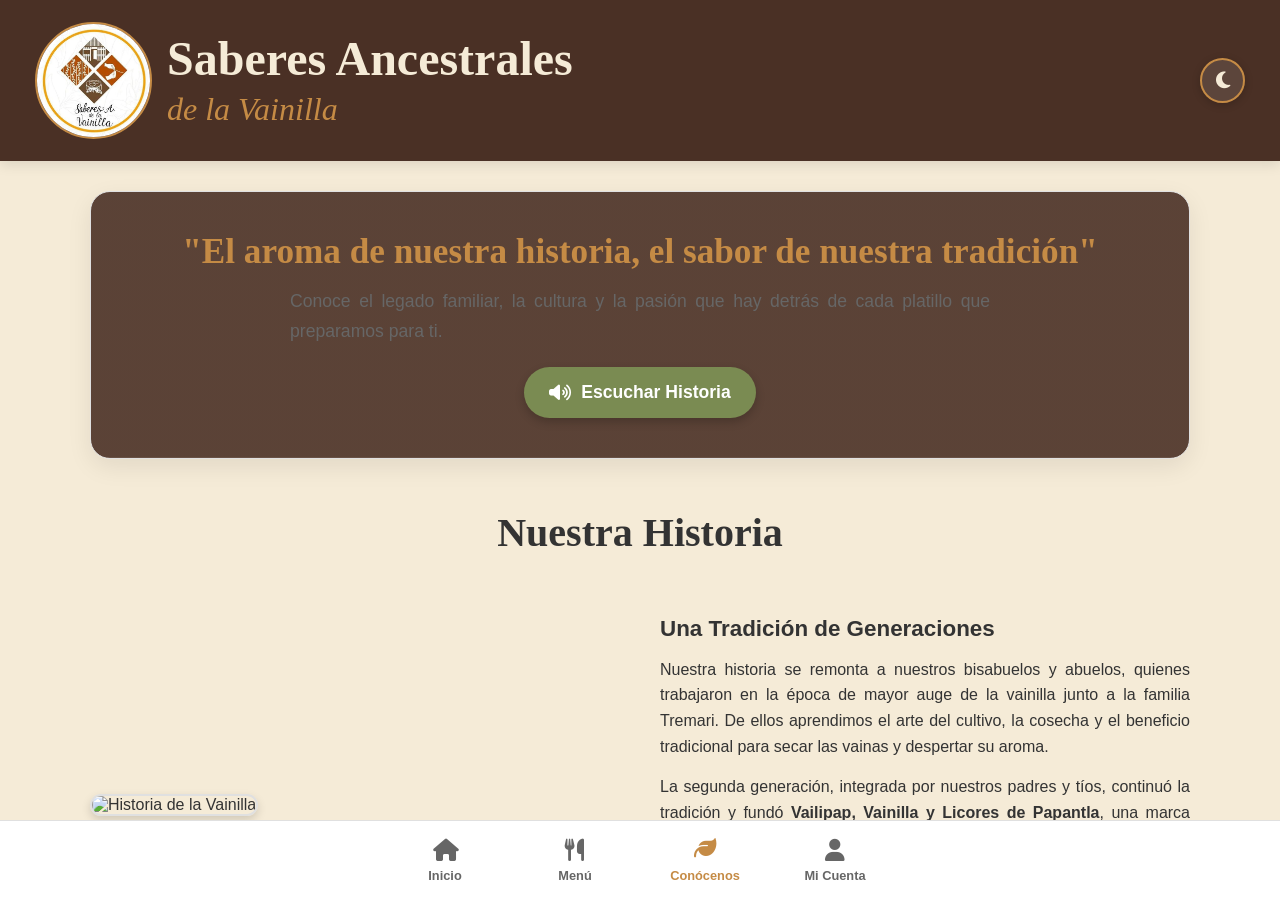
==== commit 2c0fb185: "Fix HTML formatting and add audio player" ====
--- a/conocenos.html
+++ b/conocenos.html
@@ -77,6 +77,13 @@
                     <h1 style="font-family: Georgia, serif; font-size: 2.2rem; margin-bottom: 15px; color: var(--dorado);">"El aroma de nuestra historia, el sabor de nuestra tradición"</h1>
                     <p style="font-size: 1.1rem; max-width: 700px; margin: 0 auto;">Conoce el legado familiar, la cultura y la pasión que hay detrás de cada platillo que preparamos para ti.</p>
                     
+                    <!-- Reproductor de audio propio -->
+                    <audio id="audio-historia" preload="metadata" style="display:none;">
+                        <source src="historia.mp4" type="audio/mp4">
+                        <source src="historia.mp4" type="video/mp4">
+                        Tu navegador no soporta audio.
+                    </audio>
+
                     <button id="btn-narrador" class="btn-narrador" onclick="controlarNarrador()">
                         <i class="fa-solid fa-volume-high"></i> Escuchar Historia
                     </button>
--- a/styles.css
+++ b/styles.css
@@ -1,10 +1,10 @@
 /* =========================================
-   RESTAURANTE APP — ESTILOS COMPLETOS Y RESPONSIVOS
+   RESTAURANTE APP — ESTILOS PREMIUM
    Compatible: Celular / Tablet / Laptop / PC
    ========================================= */
 
 /* =========================================
-   1. VARIABLES Y COLORES (MODO CLARO)
+   1. VARIABLES Y COLORES
    ========================================= */
 :root {
     --bg-body:      #e5e5e5;
@@ -17,45 +17,33 @@
     --verde:        #7A8B52;
     --dorado:       #C58B45;
     --border-color: #e0e0e0;
-    --shadow:       0 4px 12px rgba(0,0,0,0.08);
-
-    /* Tamaños del Logo */
+    --shadow:       0 8px 24px rgba(0,0,0,0.08);
+
     --logo-celular:         75px;  
     --logo-tablet:          98px;  
     --logo-laptop:          117px; 
     --logo-pantalla-grande: 135px; 
 
-    /* Medidas Globales */
     --app-padding:   20px;
     --nav-height:    70px;
-    --radius:        15px;
-    --radius-grande: 20px;
-}
-
-/* =========================================
-   2. MODO OSCURO (Mezcla de Blanco y Verde)
-   ========================================= */
+    --radius:        20px;
+    --radius-grande: 25px;
+}
+
+/* Modo Oscuro */
 body.dark-mode {
-    /* Fondos: Verdes muy oscuros */
-    --bg-app:       #0f1411; 
-    --bg-card:      #1c261f; 
-    
-    /* Textos: Blanco puro y verde claro */
-    --texto-main:   #ffffff; 
-    --texto-muted:  #c2d1c4; 
-    
-    /* Cabecera y Acentos */
-    --cafe:         #2a3d30; 
-    --crema:        #ffffff; 
-    --verde:        #8fb06a; 
-    --dorado:       #e3a85d; 
-    
-    --border-color: #334a39; 
-    --shadow:       0 4px 15px rgba(0,0,0,0.6);
-}
-
-/* =========================================
-   3. RESET Y ESTRUCTURA
+    --bg-app:       #12100E; 
+    --bg-card:      #1F1916; 
+    --texto-main:   #F5EBD7; 
+    --texto-muted:  #A39A91; 
+    --cafe:         #2D211A; 
+    --crema:        #F5EBD7; 
+    --border-color: #3A2F29; 
+    --shadow:       0 8px 24px rgba(0,0,0,0.4);
+}
+
+/* =========================================
+   2. RESET Y ESTRUCTURA
    ========================================= */
 * {
     margin: 0;
@@ -90,7 +78,7 @@
 }
 
 /* =========================================
-   4. CABECERA (APP BAR)
+   3. CABECERA (APP BAR)
    ========================================= */
 .app-header {
     display: flex;
@@ -100,8 +88,7 @@
     background-color: var(--cafe);
     color: var(--crema);
     z-index: 10;
-    box-shadow: 0 2px 8px rgba(0,0,0,0.2);
-    transition: background-color 0.3s;
+    box-shadow: 0 4px 12px rgba(0,0,0,0.1);
 }
 
 .logo-area {
@@ -121,6 +108,13 @@
     transition: width 0.3s ease, height 0.3s ease;
 }
 
+/* FALTABA .logo-texto */
+.logo-texto {
+    display: flex;
+    flex-direction: column;
+    justify-content: center;
+}
+
 .logo-nombre {
     font-family: Georgia, serif;
     font-size: 1.68rem !important; 
@@ -139,7 +133,6 @@
     display: block !important;
 }
 
-/* Botón de Tema (Luna/Sol) */
 .header-actions { display: flex; gap: 10px; }
 
 .icon-btn {
@@ -161,7 +154,7 @@
 .icon-btn:active { transform: scale(0.9); }
 
 /* =========================================
-   5. CONTENIDO GENERAL
+   4. CONTENIDO Y FILTROS
    ========================================= */
 .app-content {
     flex: 1;
@@ -170,218 +163,740 @@
     padding: var(--app-padding);
     padding-bottom: calc(var(--nav-height) + 20px);
     -webkit-overflow-scrolling: touch;
-    overscroll-behavior: contain;
 }
 
 .section-title {
     font-family: Georgia, serif;
+    font-size: 2rem;
+    margin-bottom: 20px;
+    color: var(--texto-main);
+    text-align: center;
+    font-weight: bold;
+}
+
+/* =========================================
+   5. HERO REDISEÑADO (FALTABA COMPLETO)
+   ========================================= */
+.hero-app {
+    position: relative;
+    background:
+        radial-gradient(circle at 0% 0%, rgba(197, 139, 69, 0.45) 0%, transparent 55%),
+        radial-gradient(circle at 100% 100%, rgba(122, 139, 82, 0.35) 0%, transparent 55%),
+        linear-gradient(135deg, #4A3025 0%, #2D1F18 100%);
+    color: var(--crema);
+    border-radius: var(--radius-grande);
+    padding: 55px 28px 50px;
+    margin-bottom: 25px;
+    text-align: center;
+    overflow: hidden;
+    box-shadow: 0 18px 40px rgba(74, 48, 37, 0.35);
+    animation: fadeInUp 0.6s ease both;
+}
+
+/* Destellos decorativos sutiles */
+.hero-app::before {
+    content: '';
+    position: absolute;
+    top: -80px; right: -80px;
+    width: 220px; height: 220px;
+    background: radial-gradient(circle, rgba(197,139,69,0.35), transparent 70%);
+    border-radius: 50%;
+    pointer-events: none;
+}
+.hero-app::after {
+    content: '';
+    position: absolute;
+    bottom: -100px; left: -100px;
+    width: 260px; height: 260px;
+    background: radial-gradient(circle, rgba(122,139,82,0.25), transparent 70%);
+    border-radius: 50%;
+    pointer-events: none;
+}
+
+.hero-tag {
+    display: inline-block;
+    background: rgba(197, 139, 69, 0.2);
+    border: 1px solid var(--dorado);
+    color: var(--dorado);
+    padding: 6px 16px;
+    border-radius: 30px;
+    font-size: 0.8rem;
+    font-weight: 600;
+    letter-spacing: 1.5px;
+    text-transform: uppercase;
+    margin-bottom: 18px;
+    position: relative;
+    z-index: 1;
+}
+
+.hero-app h1 {
+    font-family: Georgia, serif;
+    font-size: 2rem;
+    line-height: 1.2;
+    margin-bottom: 15px;
+    color: var(--crema);
+    position: relative;
+    z-index: 1;
+}
+
+.hero-app h1 span {
+    color: var(--dorado);
+    font-style: italic;
+}
+
+.hero-app p {
+    font-size: 1rem;
+    line-height: 1.6;
+    color: rgba(245, 235, 215, 0.85);
+    max-width: 480px;
+    margin: 0 auto 28px;
+    position: relative;
+    z-index: 1;
+}
+
+.hero-app .btn-primary {
+    background: var(--dorado);
+    color: #2D1F18;
+    padding: 16px 36px;
+    font-size: 1.05rem;
+    font-weight: bold;
+    border: none;
+    border-radius: 40px;
+    cursor: pointer;
+    box-shadow: 0 8px 20px rgba(197, 139, 69, 0.4);
+    transition: transform 0.25s ease, box-shadow 0.25s ease, background 0.25s ease;
+    position: relative;
+    z-index: 1;
+    display: inline-flex;
+    align-items: center;
+    gap: 10px;
+}
+
+.hero-app .btn-primary:hover {
+    transform: translateY(-3px);
+    box-shadow: 0 12px 28px rgba(197, 139, 69, 0.55);
+    background: #d99b55;
+}
+
+.hero-app .btn-primary:active { transform: translateY(0) scale(0.97); }
+
+/* =========================================
+   6. FEATURES MINI (NUEVAS, para index)
+   ========================================= */
+.features-grid {
+    display: grid;
+    grid-template-columns: 1fr;
+    gap: 12px;
+    margin-bottom: 20px;
+    animation: fadeInUp 0.6s ease 0.15s both;
+}
+
+.feature-mini {
+    background: var(--bg-card);
+    border: 1px solid var(--border-color);
+    border-radius: var(--radius);
+    padding: 18px;
+    display: flex;
+    align-items: center;
+    gap: 15px;
+    box-shadow: var(--shadow);
+    transition: transform 0.3s ease, box-shadow 0.3s ease;
+}
+
+.feature-mini:hover {
+    transform: translateY(-4px);
+    box-shadow: 0 12px 28px rgba(0,0,0,0.12);
+}
+
+.feature-mini i {
     font-size: 1.8rem;
+    color: var(--dorado);
+    background: rgba(197, 139, 69, 0.12);
+    width: 55px;
+    height: 55px;
+    min-width: 55px;
+    border-radius: 50%;
+    display: flex;
+    align-items: center;
+    justify-content: center;
+}
+
+.feature-mini h4 {
+    font-family: Georgia, serif;
+    font-size: 1.05rem;
+    color: var(--texto-main);
+    margin-bottom: 3px;
+}
+
+.feature-mini p {
+    font-size: 0.85rem;
+    color: var(--texto-muted);
+    line-height: 1.4;
+}
+
+/* =========================================
+   7. INFO CARD (FALTABA COMPLETO)
+   ========================================= */
+.info-card {
+    background: var(--bg-card);
+    border-radius: var(--radius);
+    padding: 25px 22px;
+    box-shadow: var(--shadow);
+    border: 1px solid var(--border-color);
     margin-bottom: 20px;
-    color: var(--texto-main);
+    animation: fadeInUp 0.6s ease 0.3s both;
+    transition: box-shadow 0.3s ease;
+}
+
+.info-card:hover {
+    box-shadow: 0 12px 30px rgba(0,0,0,0.12);
+}
+
+.info-card h3 {
+    font-family: Georgia, serif;
+    font-size: 1.3rem;
+    color: var(--texto-main);
+    margin-bottom: 12px;
+    line-height: 1.3;
+}
+
+.info-card p {
+    font-size: 0.95rem;
+    color: var(--texto-muted);
+    line-height: 1.7;
+    text-align: justify;
+}
+
+/* Animación de entrada */
+@keyframes fadeInUp {
+    from { opacity: 0; transform: translateY(20px); }
+    to   { opacity: 1; transform: translateY(0); }
+}
+
+/* Filtros deslizables */
+.filtros-scroll {
+    display: flex;
+    gap: 12px;
+    overflow-x: auto;
+    padding-bottom: 15px;
+    margin-bottom: 20px;
+    scrollbar-width: none;
+}
+.filtros-scroll::-webkit-scrollbar { display: none; }
+
+.chip {
+    padding: 10px 20px;
+    border-radius: 30px;
+    border: 1px solid var(--border-color);
+    background: var(--bg-card);
+    color: var(--texto-main);
+    font-weight: 600;
+    white-space: nowrap;
+    cursor: pointer;
+    transition: all 0.3s;
+    box-shadow: 0 2px 5px rgba(0,0,0,0.05);
+}
+.chip.active { 
+    background: var(--dorado); 
+    color: #000; 
+    border-color: var(--dorado); 
+    transform: scale(1.05);
+}
+
+/* =========================================
+   8. TARJETAS DEL MENÚ (DISEÑO PREMIUM)
+   ========================================= */
+.grid-menu { 
+    display: grid; 
+    grid-template-columns: 1fr; 
+    gap: 25px; 
+}
+
+.card-food {
+    background: var(--bg-card);
+    border-radius: var(--radius);
+    overflow: hidden;
+    box-shadow: var(--shadow);
+    display: flex;
+    flex-direction: column;
+    transition: transform 0.3s ease, box-shadow 0.3s ease;
+    border: 1px solid var(--border-color);
+}
+
+.card-food:hover { 
+    transform: translateY(-8px); 
+    box-shadow: 0 15px 35px rgba(0,0,0,0.15); 
+}
+
+.card-food img { 
+    width: 100%; 
+    height: 200px;
+    object-fit: cover; 
+    border-bottom: 4px solid var(--dorado);
+    transition: transform 0.5s ease;
+}
+
+.card-food:hover img { transform: scale(1.05); }
+
+.card-food-body { 
+    padding: 20px; 
+    display: flex;
+    flex-direction: column;
+    flex: 1;
+}
+
+.card-food-body h3 { 
+    font-size: 1.3rem; 
+    margin-bottom: 10px; 
+    color: var(--texto-main); 
+    font-family: Georgia, serif;
+    line-height: 1.2;
+}
+
+.card-food-body p { 
+    font-size: 0.95rem; 
+    color: var(--texto-muted); 
+    margin-bottom: 20px; 
+    line-height: 1.6;
+    text-align: justify;
+    flex: 1;
+}
+
+.card-food-price { 
+    font-weight: bold; 
+    color: var(--verde); 
+    font-size: 1.5rem; 
+    margin-bottom: 15px; 
+    display: block; 
+}
+
+.add-btn {
+    width: 100%;
+    padding: 14px;
+    background: var(--cafe);
+    color: #ffffff;
+    border: none;
+    border-radius: 12px;
+    font-weight: bold;
+    font-size: 1rem;
+    cursor: pointer;
+    transition: background 0.3s, transform 0.2s;
+}
+
+.add-btn:hover { background: var(--dorado); color: #000; }
+.add-btn:active { transform: scale(0.95); }
+.btn-added { background-color: var(--verde) !important; color: #ffffff !important; }
+
+/* =========================================
+   9. BOTÓN FLOTANTE CARRITO
+   ========================================= */
+.floating-cart-btn {
+    position: absolute;
+    bottom: calc(var(--nav-height) + 20px);
+    right: 20px;
+    background: var(--dorado);
+    color: #000;
+    border: none;
+    width: 65px;
+    height: 65px;
+    border-radius: 50%;
+    font-size: 1.6rem;
+    box-shadow: 0 8px 20px rgba(197, 139, 69, 0.4);
+    cursor: pointer;
+    display: flex;
+    justify-content: center;
+    align-items: center;
+    z-index: 100;
+    transition: transform 0.3s;
+}
+.floating-cart-btn:active { transform: scale(0.85); }
+.floating-cart-btn span {
+    position: absolute;
+    top: -5px;
+    right: -5px;
+    background: #ff4d4d;
+    color: white;
+    font-size: 0.9rem;
+    width: 24px;
+    height: 24px;
+    border-radius: 50%;
+    display: flex;
+    justify-content: center;
+    align-items: center;
+    font-weight: bold;
+    border: 2px solid var(--bg-app);
+}
+
+/* =========================================
+   10. MODALES Y FORMULARIOS
+   ========================================= */
+.modal-overlay {
+    position: absolute;
+    top: 0;
+    left: 0;
+    width: 100%;
+    height: 100%;
+    background: rgba(0,0,0,0.7);
+    display: flex;
+    justify-content: center;
+    align-items: flex-end;
+    z-index: 1000;
+    opacity: 1;
+    transition: opacity 0.3s;
+}
+.modal-overlay.hidden { opacity: 0; pointer-events: none; }
+
+.modal-content {
+    background: var(--bg-card);
+    width: 100%;
+    padding: 30px;
+    border-radius: 25px 25px 0 0;
+    max-height: 90%;
+    overflow-y: auto;
+    box-shadow: 0 -5px 25px rgba(0,0,0,0.2);
+    transform: translateY(0);
+    transition: transform 0.3s;
+}
+.modal-overlay.hidden .modal-content { transform: translateY(100%); }
+.modal-content h3 { margin-bottom: 20px; color: var(--texto-main); font-family: Georgia, serif; }
+.hidden { display: none !important; }
+
+/* Botones Generales */
+.btn {
+    padding: 14px 20px;
+    border-radius: 30px;
+    border: none;
+    font-weight: bold;
+    font-size: 1rem;
+    cursor: pointer;
+    transition: 0.2s;
     text-align: center;
 }
-
-/* =========================================
-   6. HERO (INICIO)
-   ========================================= */
-.hero-app {
-    background-image: linear-gradient(rgba(15, 20, 17, 0.85), rgba(15, 20, 17, 0.85)), url('https://jardindelzen.com/wp-content/uploads/2016/12/vainilla-1024x768.jpg');
-    background-size: cover; background-position: center;
-    border-radius: var(--radius-grande); padding: 40px 20px; text-align: center; color: white; margin-bottom: 20px; border: 1px solid var(--border-color);
-}
-
-body:not(.dark-mode) .hero-app {
-    background-image: linear-gradient(rgba(74, 48, 37, 0.9), rgba(74, 48, 37, 0.9)), url('https://jardindelzen.com/wp-content/uploads/2016/12/vainilla-1024x768.jpg');
-}
-
-.hero-app h1 { font-family: Georgia, serif; font-size: 1.6rem; margin-bottom: 10px; color: var(--crema); }
-.hero-app p { color: var(--dorado); margin-bottom: 20px; font-size: 0.95rem; }
-
-.info-card {
-    background: var(--bg-card); padding: 20px; border-radius: var(--radius); box-shadow: var(--shadow); border: 1px solid var(--border-color);
-}
-.info-card h3 { color: var(--texto-main); margin-bottom: 10px; }
-
-/* =========================================
-   7. MENÚ Y TARJETAS
-   ========================================= */
-.filtros-scroll { display: flex; gap: 10px; overflow-x: auto; padding-bottom: 15px; margin-bottom: 15px; scrollbar-width: none; }
-.filtros-scroll::-webkit-scrollbar { display: none; }
-
-.chip { padding: 8px 16px; border-radius: 20px; border: 1px solid var(--border-color); background: var(--bg-card); color: var(--texto-main); font-weight: 600; white-space: nowrap; cursor: pointer; transition: 0.2s; }
-.chip.active { background: var(--dorado); color: #000; border-color: var(--dorado); }
-
-.grid-menu { display: grid; grid-template-columns: 1fr; gap: 15px; }
-
-.card-food { background: var(--bg-card); border-radius: var(--radius); overflow: hidden; box-shadow: var(--shadow); display: flex; flex-direction: column; transition: transform 0.25s ease, box-shadow 0.25s ease; border: 1px solid var(--border-color); }
-.card-food:hover { transform: translateY(-4px); box-shadow: 0 12px 24px rgba(0,0,0,0.2); }
-.card-food img { width: 100%; height: 160px; object-fit: cover; }
-.card-food-body { padding: 15px; }
-.card-food-body h3 { font-size: 1.1rem; margin-bottom: 5px; color: var(--texto-main); }
-.card-food-body p { font-size: 0.85rem; color: var(--texto-muted); margin-bottom: 10px; }
-.card-food-price { font-weight: bold; color: var(--verde); font-size: 1.2rem; margin-bottom: 10px; display: block; }
-
-.add-btn { width: 100%; padding: 10px; background: var(--verde); color: #ffffff; border: none; border-radius: 10px; font-weight: bold; cursor: pointer; transition: 0.2s; }
-.add-btn:hover { background: #6a7a47; }
-.add-btn:active { transform: scale(0.95); }
-.btn-added { background-color: var(--dorado) !important; color: #000 !important; }
-
-/* =========================================
-   8. BOTÓN FLOTANTE CARRITO
-   ========================================= */
-.floating-cart-btn { position: absolute; bottom: calc(var(--nav-height) + 10px); right: 20px; background: var(--dorado); color: #000; border: none; width: 60px; height: 60px; border-radius: 50%; font-size: 1.5rem; box-shadow: 0 4px 15px rgba(197, 139, 69, 0.4); cursor: pointer; display: flex; justify-content: center; align-items: center; z-index: 100; transition: 0.2s; }
-.floating-cart-btn:active { transform: scale(0.9); }
-.floating-cart-btn span { position: absolute; top: -5px; right: -5px; background: #ff4d4d; color: white; font-size: 0.8rem; width: 22px; height: 22px; border-radius: 50%; display: flex; justify-content: center; align-items: center; font-weight: bold; }
-
-/* =========================================
-   9. FORMULARIOS
-   ========================================= */
-.form-app { background: var(--bg-card); padding: 20px; border-radius: var(--radius); box-shadow: var(--shadow); border: 1px solid var(--border-color); }
-.input-group { margin-bottom: 15px; }
-.input-group label { display: block; margin-bottom: 5px; font-size: 0.9rem; font-weight: 600; color: var(--texto-main); }
-
-.input-group input, .input-group select, .input-group textarea { width: 100%; padding: 12px; border: 1px solid var(--border-color); border-radius: 10px; background: var(--bg-app); color: var(--texto-main); font-size: 1rem; outline: none; transition: border 0.2s; }
-.input-group input:focus { border-color: var(--verde); }
-
-.row { display: flex; gap: 10px; }
-.row .input-group { flex: 1; }
-
-/* =========================================
-   10. BOTONES GENERALES
-   ========================================= */
-.btn { padding: 12px 20px; border-radius: 30px; border: none; font-weight: bold; font-size: 1rem; cursor: pointer; transition: 0.2s; text-align: center; }
 .btn-primary { background: var(--dorado); color: #000; }
-.btn-secondary { background: var(--verde); color: #ffffff; }
+.btn-secondary { background: var(--verde); color: white; }
 .full-width { width: 100%; }
 .mt-10 { margin-top: 10px; }
 .btn:active { transform: scale(0.95); }
 
-/* =========================================
-   11. NAVEGACIÓN INFERIOR
-   ========================================= */
-.bottom-nav { position: absolute; bottom: 0; width: 100%; background: var(--bg-card); display: flex; justify-content: space-around; align-items: center; padding: 10px 0; border-top: 1px solid var(--border-color); z-index: 10; min-height: var(--nav-height); }
-.nav-item { background: none; border: none; display: flex; flex-direction: column; align-items: center; color: var(--texto-muted); cursor: pointer; transition: 0.2s; width: 25%; text-decoration: none; }
-.nav-item .icon { font-size: 1.3rem; margin-bottom: 3px; }
-.nav-item .label { font-size: 0.75rem; font-weight: 600; }
-.nav-item.active { color: var(--verde); }
-.nav-item.active .icon { transform: translateY(-2px); }
-
-/* =========================================
-   12. MODALES Y ALERTAS
-   ========================================= */
-.modal-overlay { position: absolute; top: 0; left: 0; width: 100%; height: 100%; background: rgba(0,0,0,0.7); display: flex; justify-content: center; align-items: flex-end; z-index: 1000; opacity: 1; transition: opacity 0.3s; }
-.modal-overlay.hidden { opacity: 0; pointer-events: none; }
-
-.modal-content { background: var(--bg-card); width: 100%; padding: 25px; border-radius: 20px 20px 0 0; max-height: 85%; overflow-y: auto; box-shadow: 0 -5px 20px rgba(0,0,0,0.3); transform: translateY(0); transition: transform 0.3s; border-top: 1px solid var(--border-color); }
-.modal-overlay.hidden .modal-content { transform: translateY(100%); }
-.modal-content h3 { margin-bottom: 15px; color: var(--texto-main); }
-.hidden { display: none !important; }
-
-/* Mensajes de éxito y error */
-.alerta {
-    padding: 15px;
+/* Formularios */
+.input-group { margin-bottom: 15px; }
+.input-group label { display: block; margin-bottom: 5px; font-size: 0.9rem; font-weight: 600; color: var(--texto-main); }
+.input-group input, .input-group select, .input-group textarea {
+    width: 100%;
+    padding: 14px;
+    border: 1px solid var(--border-color);
     border-radius: 10px;
+    background: var(--bg-app);
+    color: var(--texto-main);
+    font-size: 1rem;
+    outline: none;
+    transition: border 0.2s;
+}
+.input-group input:focus,
+.input-group select:focus,
+.input-group textarea:focus { border-color: var(--dorado); }
+
+/* FALTABAN: .row y .payment-select */
+.row {
+    display: flex;
+    gap: 12px;
+}
+
+.payment-select {
+    width: 100%;
+    padding: 14px;
+    border: 1px solid var(--border-color);
+    border-radius: 10px;
+    background: var(--bg-app);
+    color: var(--texto-main);
+    font-size: 1rem;
+    outline: none;
+    cursor: pointer;
+}
+.payment-select:focus { border-color: var(--dorado); }
+
+/* FALTABA: .password-wrapper (por si acaso) */
+.password-wrapper { position: relative; }
+.password-wrapper i {
+    transition: color 0.2s;
+}
+.password-wrapper i:hover { color: var(--dorado) !important; }
+
+/* =========================================
+   11. CARRITO (FALTABA COMPLETO)
+   ========================================= */
+.cart-items-list {
+    max-height: 260px;
+    overflow-y: auto;
     margin-bottom: 15px;
+}
+
+.cart-item {
+    background: var(--bg-app);
+    border: 1px solid var(--border-color);
+    border-radius: 12px;
+    padding: 12px 14px;
+    margin-bottom: 10px;
+    display: flex;
+    flex-direction: column;
+    gap: 10px;
+}
+
+.cart-item-info {
+    display: flex;
+    justify-content: space-between;
+    align-items: center;
+    gap: 10px;
+    font-size: 0.95rem;
+    color: var(--texto-main);
+}
+
+.cart-item-info span { flex: 1; }
+.cart-item-info strong { color: var(--verde); font-size: 1rem; }
+
+.cart-item-controls {
+    display: flex;
+    align-items: center;
+    gap: 8px;
+}
+
+.qty-btn {
+    width: 32px;
+    height: 32px;
+    border-radius: 50%;
+    border: 1px solid var(--border-color);
+    background: var(--bg-card);
+    color: var(--texto-main);
+    cursor: pointer;
+    display: flex;
+    align-items: center;
+    justify-content: center;
+    font-size: 0.85rem;
+    transition: 0.2s;
+}
+.qty-btn:hover { background: var(--dorado); color: #000; border-color: var(--dorado); }
+.qty-btn:active { transform: scale(0.9); }
+
+.qty-number {
+    min-width: 28px;
     text-align: center;
     font-weight: bold;
+    color: var(--texto-main);
+}
+
+.delete-btn {
+    margin-left: auto;
+    width: 32px;
+    height: 32px;
+    border-radius: 50%;
+    border: 1px solid #ff4d4d;
+    background: rgba(255, 77, 77, 0.1);
+    color: #ff4d4d;
+    cursor: pointer;
+    display: flex;
+    align-items: center;
+    justify-content: center;
+    font-size: 0.85rem;
+    transition: 0.2s;
+}
+.delete-btn:hover { background: #ff4d4d; color: #fff; }
+.delete-btn:active { transform: scale(0.9); }
+
+/* =========================================
+   12. OPCIONES DE PERSONALIZACIÓN (FALTABA)
+   ========================================= */
+.custom-options-container {
+    max-height: 50vh;
+    overflow-y: auto;
+    margin-bottom: 15px;
+}
+
+.custom-group {
+    margin-bottom: 18px;
+    padding-bottom: 15px;
+    border-bottom: 1px dashed var(--border-color);
+}
+
+.custom-group:last-child { border-bottom: none; }
+
+.custom-group p {
+    font-size: 1rem;
+    color: var(--texto-main);
+    margin-bottom: 10px;
+}
+
+.radio-label {
+    display: flex;
+    align-items: center;
+    gap: 10px;
+    padding: 10px 14px;
+    border: 1px solid var(--border-color);
+    border-radius: 10px;
+    margin-bottom: 8px;
+    cursor: pointer;
     font-size: 0.95rem;
-    border: 1px solid transparent;
-}
-.alerta.success { background: #d4edda; color: #155724; border-color: #c3e6cb; }
-.alerta.error   { background: #f8d7da; color: #721c24; border-color: #f5c6cb; }
-
-body.dark-mode .alerta.success { background: #1e3b26; color: #8fb06a; border-color: #2a3d30; }
-body.dark-mode .alerta.error { background: #3b1e1e; color: #e3a85d; border-color: #5c2e2e; }
-
-/* =========================================
-   13. CARRITO Y DETALLES
-   ========================================= */
-.cart-items-list { margin-bottom: 15px; max-height: 250px; overflow-y: auto; }
-.cart-item { display: flex; flex-direction: column; border-bottom: 1px solid var(--border-color); padding: 12px 0; }
-.cart-item:last-child { border-bottom: none; }
-.cart-item-info { display: flex; justify-content: space-between; margin-bottom: 8px; font-size: 0.95rem; color: var(--texto-main); font-weight: 500; }
-.cart-item-controls { display: flex; align-items: center; gap: 10px; }
-
-.qty-btn { background: var(--bg-app); border: 1px solid var(--border-color); color: var(--texto-main); width: 32px; height: 32px; border-radius: 8px; font-size: 0.9rem; font-weight: bold; cursor: pointer; display: flex; justify-content: center; align-items: center; transition: all 0.2s; }
-.qty-btn:active { background: var(--verde); transform: scale(0.9); color: #fff; }
-.qty-number { font-weight: bold; width: 24px; text-align: center; color: var(--texto-main); }
-
-.delete-btn { background: none; border: none; font-size: 1.1rem; cursor: pointer; margin-left: auto; opacity: 0.7; transition: opacity 0.2s; color: var(--texto-muted); }
-.delete-btn:hover, .delete-btn:active { opacity: 1; color: #ff4d4d; }
-
-/* =========================================
-   14. PERSONALIZACIÓN (OPCIONES DE INGREDIENTES)
-   ========================================= */
-.custom-options-container { margin-bottom: 20px; }
-.custom-group { margin-bottom: 15px; background: var(--bg-app); padding: 15px; border-radius: 10px; border: 1px solid var(--border-color); }
-.custom-group p { margin-bottom: 12px; font-size: 1rem; color: var(--texto-main); font-weight: bold; }
-
-.radio-label { display: flex; align-items: center; gap: 12px; margin-bottom: 10px; font-size: 1rem; cursor: pointer; color: var(--texto-main); }
-.radio-label input[type="radio"] { accent-color: var(--verde); width: 20px; height: 20px; cursor: pointer; }
-
-/* =========================================
-   15. DISEÑO DE LOGIN (TARJETAS)
-   ========================================= */
-#auth-initial-view { display: flex; flex-direction: column; gap: 20px; padding: 10px; max-width: 500px; margin: 0 auto; }
-
-.auth-card-brown { background-color: var(--cafe); border-radius: 15px; padding: 30px 20px; text-align: center; color: #ffffff; box-shadow: 0 4px 10px rgba(0,0,0,0.15); border: 1px solid var(--border-color); }
-.auth-card-brown h3 { font-family: Georgia, serif; font-size: 1.8rem; margin-bottom: 10px; color: #ffffff !important; }
-.auth-card-brown p { font-size: 0.95rem; margin-bottom: 25px; color: var(--crema); line-height: 1.4; }
-.auth-icon { font-size: 2rem; color: var(--dorado); margin-bottom: 15px; display: block; }
-.btn-auth-cream { background-color: var(--crema); color: var(--cafe); border: none; border-radius: 8px; padding: 15px; width: 100%; font-size: 1.1rem; font-weight: bold; cursor: pointer; transition: 0.2s; }
-.btn-auth-cream:active { transform: scale(0.95); }
-
-.auth-card-white { background-color: var(--bg-card); border-radius: 15px; padding: 30px 20px; text-align: center; border: 1px solid var(--border-color); box-shadow: 0 4px 10px rgba(0,0,0,0.05); }
-.auth-card-white h3 { font-family: Georgia, serif; font-size: 1.8rem; margin-bottom: 10px; color: var(--texto-main) !important; }
-.auth-card-white p { font-size: 0.95rem; margin-bottom: 25px; color: var(--texto-muted); line-height: 1.4; }
-.auth-icon-brown { font-size: 2rem; color: var(--verde); margin-bottom: 15px; display: block; }
-.btn-auth-green { background-color: var(--verde); color: #ffffff; border: none; border-radius: 8px; padding: 15px; width: 100%; font-size: 1.1rem; font-weight: bold; cursor: pointer; transition: 0.2s; }
-.btn-auth-green:active { transform: scale(0.95); }
-
-.auth-form-container { background: var(--bg-card); padding: 20px; border-radius: 15px; box-shadow: 0 4px 15px rgba(0,0,0,0.1); max-width: 500px; margin: 10px auto 30px auto; width: 100%; border: 1px solid var(--border-color); }
-.auth-form-header { display: flex; align-items: center; justify-content: space-between; margin-bottom: 20px; }
-.auth-form-header h3 { font-family: Georgia, serif; font-size: 1.4rem; color: var(--texto-main); margin: 0; }
-
-/* =========================================
-   16. DISEÑO DE CONÓCENOS (MAPAS Y CONTACTO)
-   ========================================= */
-.img-responsive { width: 100%; height: 250px; object-fit: cover; border-radius: 12px; box-shadow: 0 4px 10px rgba(0,0,0,0.15); border: 2px solid var(--border-color); }
-.history-grid { display: flex; flex-direction: column; gap: 15px; }
-.feature-item { background: var(--bg-app); padding: 15px; border-radius: 10px; display: flex; align-items: flex-start; gap: 15px; border: 1px solid var(--border-color); }
-.feature-item strong { color: var(--texto-main) !important; }
-.feature-item p { color: var(--texto-muted) !important; }
-.feature-item i { color: var(--verde) !important; }
-
-.visit-grid { display: flex; flex-direction: column; gap: 20px; }
-
-.contact-grid { display: flex; flex-direction: column; gap: 20px; background: var(--bg-card); border-radius: 15px; overflow: hidden; box-shadow: var(--shadow); border: 1px solid var(--border-color); }
-.contact-list { padding: 20px; }
-.contact-item { display: flex; align-items: center; text-decoration: none; color: inherit; padding: 15px 0; border-bottom: 1px solid var(--border-color); transition: 0.2s; }
-.contact-item:hover { background: rgba(255,255,255,0.05); border-radius: 8px; padding-left: 10px; }
-.contact-item:last-child { border-bottom: none; }
-.contact-icon { font-size: 1.5rem; color: var(--verde); width: 40px; text-align: center; }
-.contact-info { flex: 1; margin-left: 15px; }
-.contact-title { display: block; font-size: 1.1rem; color: var(--texto-main); font-weight: 600; margin-bottom: 2px; }
-.contact-subtitle { color: var(--texto-muted); font-size: 0.95rem; }
-.contact-arrow { color: var(--texto-muted); font-size: 0.9rem; }
-
-/* =========================================
-   17. CORRECCIÓN DE TEXTO EN MODO OSCURO
-   ========================================= */
-body.dark-mode h1, body.dark-mode h2, body.dark-mode h3, body.dark-mode h4, 
-body.dark-mode .section-title, body.dark-mode .info-card h3, body.dark-mode .card-food-body h3, 
-body.dark-mode .input-group label, body.dark-mode .logo-nombre, body.dark-mode .custom-group p, 
-body.dark-mode #payment-step-card h3, body.dark-mode .cart-item-info span, body.dark-mode strong {
-    color: #FFFFFF !important; 
-}
-
-body.dark-mode p, body.dark-mode .card-food-body p, body.dark-mode .info-card p, 
-body.dark-mode .contact-subtitle, body.dark-mode .feature-item p {
-    color: #F5EBD7 !important; 
-}
-
-/* =========================================
-   18. RESPONSIVO (TABLET Y PC)
+    color: var(--texto-main);
+    background: var(--bg-app);
+    transition: 0.2s;
+}
+
+.radio-label:hover {
+    border-color: var(--dorado);
+    background: rgba(197, 139, 69, 0.08);
+}
+
+.radio-label input[type="radio"] {
+    accent-color: var(--dorado);
+    width: 18px;
+    height: 18px;
+    cursor: pointer;
+}
+
+/* =========================================
+   13. TARJETAS DEL LOGIN (FALTABAN TODAS)
+   ========================================= */
+.auth-form-container {
+    background: var(--bg-card);
+    border-radius: var(--radius);
+    padding: 25px 20px;
+    box-shadow: var(--shadow);
+    border: 1px solid var(--border-color);
+    margin-bottom: 20px;
+    animation: fadeInUp 0.4s ease both;
+}
+
+.auth-card-brown,
+.auth-card-white {
+    border-radius: var(--radius);
+    padding: 25px 22px;
+    margin-bottom: 18px;
+    box-shadow: var(--shadow);
+    text-align: center;
+    animation: fadeInUp 0.5s ease both;
+}
+
+.auth-card-brown {
+    background: linear-gradient(135deg, #4A3025 0%, #2D1F18 100%);
+    color: var(--crema);
+    border: 1px solid #3a2419;
+    animation-delay: 0.05s;
+}
+
+.auth-card-white {
+    background: var(--bg-card);
+    color: var(--texto-main);
+    border: 1px solid var(--border-color);
+    animation-delay: 0.15s;
+}
+
+.auth-icon-circle,
+.auth-icon-circle-outline {
+    width: 65px;
+    height: 65px;
+    border-radius: 50%;
+    display: flex;
+    align-items: center;
+    justify-content: center;
+    margin: 0 auto 15px;
+    font-size: 1.6rem;
+}
+
+.auth-icon-circle {
+    background: var(--dorado);
+    color: #2D1F18;
+    box-shadow: 0 6px 18px rgba(197, 139, 69, 0.4);
+}
+
+.auth-icon-circle-outline {
+    background: rgba(122, 139, 82, 0.12);
+    color: var(--verde);
+    border: 2px solid var(--verde);
+}
+
+.auth-card-brown h3,
+.auth-card-white h3 {
+    font-family: Georgia, serif;
+    font-size: 1.3rem;
+    margin-bottom: 8px;
+}
+
+.auth-card-white h3 { color: var(--texto-main); }
+
+.auth-card-brown p,
+.auth-card-white p {
+    font-size: 0.92rem;
+    line-height: 1.5;
+    margin-bottom: 18px;
+}
+
+.auth-card-brown p { color: rgba(245, 235, 215, 0.85); }
+.auth-card-white p { color: var(--texto-muted); }
+
+.btn-auth-cream,
+.btn-auth-green {
+    width: 100%;
+    padding: 14px;
+    border: none;
+    border-radius: 30px;
+    font-weight: bold;
+    font-size: 1rem;
+    cursor: pointer;
+    transition: transform 0.2s, box-shadow 0.2s, background 0.2s;
+}
+
+.btn-auth-cream {
+    background: var(--crema);
+    color: #2D1F18;
+    box-shadow: 0 6px 16px rgba(245, 235, 215, 0.25);
+}
+.btn-auth-cream:hover { background: #fff7e6; transform: translateY(-2px); }
+
+.btn-auth-green {
+    background: var(--verde);
+    color: #fff;
+    box-shadow: 0 6px 16px rgba(122, 139, 82, 0.35);
+}
+.btn-auth-green:hover { background: #6a7a47; transform: translateY(-2px); }
+
+.btn-auth-cream:active,
+.btn-auth-green:active { transform: scale(0.97); }
+
+/* =========================================
+   14. NAVEGACIÓN INFERIOR
+   ========================================= */
+.bottom-nav {
+    position: absolute;
+    bottom: 0;
+    width: 100%;
+    background: var(--bg-card);
+    display: flex;
+    justify-content: space-around;
+    align-items: center;
+    padding: 10px 0;
+    border-top: 1px solid var(--border-color);
+    z-index: 10;
+    min-height: var(--nav-height);
+}
+
+.nav-item {
+    background: none;
+    border: none;
+    display: flex;
+    flex-direction: column;
+    align-items: center;
+    color: var(--texto-muted);
+    cursor: pointer;
+    transition: 0.2s;
+    width: 25%;
+    text-decoration: none;
+}
+.nav-item .icon { font-size: 1.4rem; margin-bottom: 4px; }
+.nav-item .label { font-size: 0.8rem; font-weight: 600; }
+.nav-item.active { color: var(--dorado); }
+.nav-item.active .icon { transform: translateY(-2px); }
+
+/* =========================================
+   15. RESPONSIVO (TABLET Y PC)
    ========================================= */
 @media (min-width: 600px) {
     :root { --app-padding: 25px; --nav-height: 75px; }
@@ -390,22 +905,23 @@
     .logo-slogan { font-size: 1.6rem !important; }
     .app-header { padding: 18px 25px; min-height: 125px; }
     
-    .grid-menu { grid-template-columns: repeat(2, 1fr); gap: 18px; }
-    .hero-app { padding: 55px 30px; }
-    .hero-app h1 { font-size: 1.9rem; }
-    .hero-app p  { font-size: 1rem; }
-    .section-title { font-size: 2rem; }
+    .grid-menu { grid-template-columns: repeat(2, 1fr); gap: 25px; }
+    .card-food img { height: 220px; }
+
+    /* Hero más grande */
+    .hero-app { padding: 70px 40px 65px; }
+    .hero-app h1 { font-size: 2.6rem; }
+    .hero-app p { font-size: 1.1rem; }
+
+    /* Features en 3 columnas */
+    .features-grid { grid-template-columns: repeat(3, 1fr); gap: 15px; }
+    .feature-mini { flex-direction: column; text-align: center; padding: 22px 15px; }
     
     .bottom-nav { justify-content: center; gap: 50px; padding: 12px 20px; }
     .nav-item { width: auto; min-width: 80px; }
-    .nav-item .icon  { font-size: 1.4rem; }
-    .nav-item .label { font-size: 0.8rem; }
-    
     .modal-overlay { align-items: center; padding: 20px; }
     .modal-content { max-width: 600px; border-radius: var(--radius-grande); max-height: 90%; }
     .modal-overlay.hidden .modal-content { transform: translateY(20px) scale(0.95); }
-    
-    .auth-card-brown h3, .auth-card-white h3 { font-size: 2rem; }
 }
 
 @media (min-width: 1024px) {
@@ -416,45 +932,16 @@
     .logo-slogan { font-size: 2rem !important; }
     .app-header { padding: 22px 35px; min-height: 155px; }
     
-    .grid-menu { grid-template-columns: repeat(3, 1fr); gap: 22px; }
-    .hero-app { padding: 70px 50px; border-radius: 24px; }
-    .hero-app h1 { font-size: 2.2rem; }
-    .hero-app p  { font-size: 1.1rem; }
-    .section-title { font-size: 2.3rem; margin-bottom: 28px; }
-    .card-food img { height: 180px; }
-    .filtros-scroll { justify-content: center; padding-bottom: 20px; }
-    
-    /* Ajustes de Conócenos en PC */
-    .conocenos-container { max-width: 1100px; margin: 0 auto; }
-    .history-grid { flex-direction: row; align-items: center; gap: 40px; }
-    .history-grid .img-wrapper { flex: 1; }
-    .history-grid .text-wrapper { flex: 1; }
-    .img-responsive { height: 400px; }
-    
-    .visit-grid { flex-direction: row; gap: 30px; }
-    .visit-grid > div { flex: 1; }
-    
-    .contact-grid { flex-direction: row; }
-    .contact-grid > img { width: 50%; height: auto; object-fit: cover; }
-    .contact-list { width: 50%; display: flex; flex-direction: column; justify-content: center; }
+    .grid-menu { grid-template-columns: repeat(3, 1fr); gap: 30px; }
+    .card-food img { height: 240px; }
+    .section-title { font-size: 2.5rem; margin-bottom: 30px; }
+
+    /* Hero en dos columnas en PC */
+    .hero-app { padding: 90px 50px 85px; }
+    .hero-app h1 { font-size: 3rem; max-width: 700px; margin-left: auto; margin-right: auto; }
+    .hero-app p { font-size: 1.15rem; }
 }
 
 @media (min-width: 1400px) {
-    :root { --app-padding: 40px; }
-    .logo-area img { width: var(--logo-pantalla-grande); height: var(--logo-pantalla-grande); }
-    .logo-nombre { font-size: 3.6rem !important; } 
-    .logo-slogan { font-size: 2.4rem !important; }
-    .app-header { padding: 24px 45px; min-height: 175px; }
-    
     .grid-menu { grid-template-columns: repeat(4, 1fr); }
-    .hero-app { padding: 80px 60px; }
-    .hero-app h1 { font-size: 2.5rem; }
-}
-
-@media (max-width: 360px) {
-    :root { --logo-celular: 65px; --app-padding: 15px; }
-    .logo-nombre { font-size: 1.4rem !important; }
-    .logo-slogan { font-size: 1rem !important; }
-    .hero-app h1    { font-size: 1.4rem; }
-    .section-title  { font-size: 1.6rem; }
-}
+}
